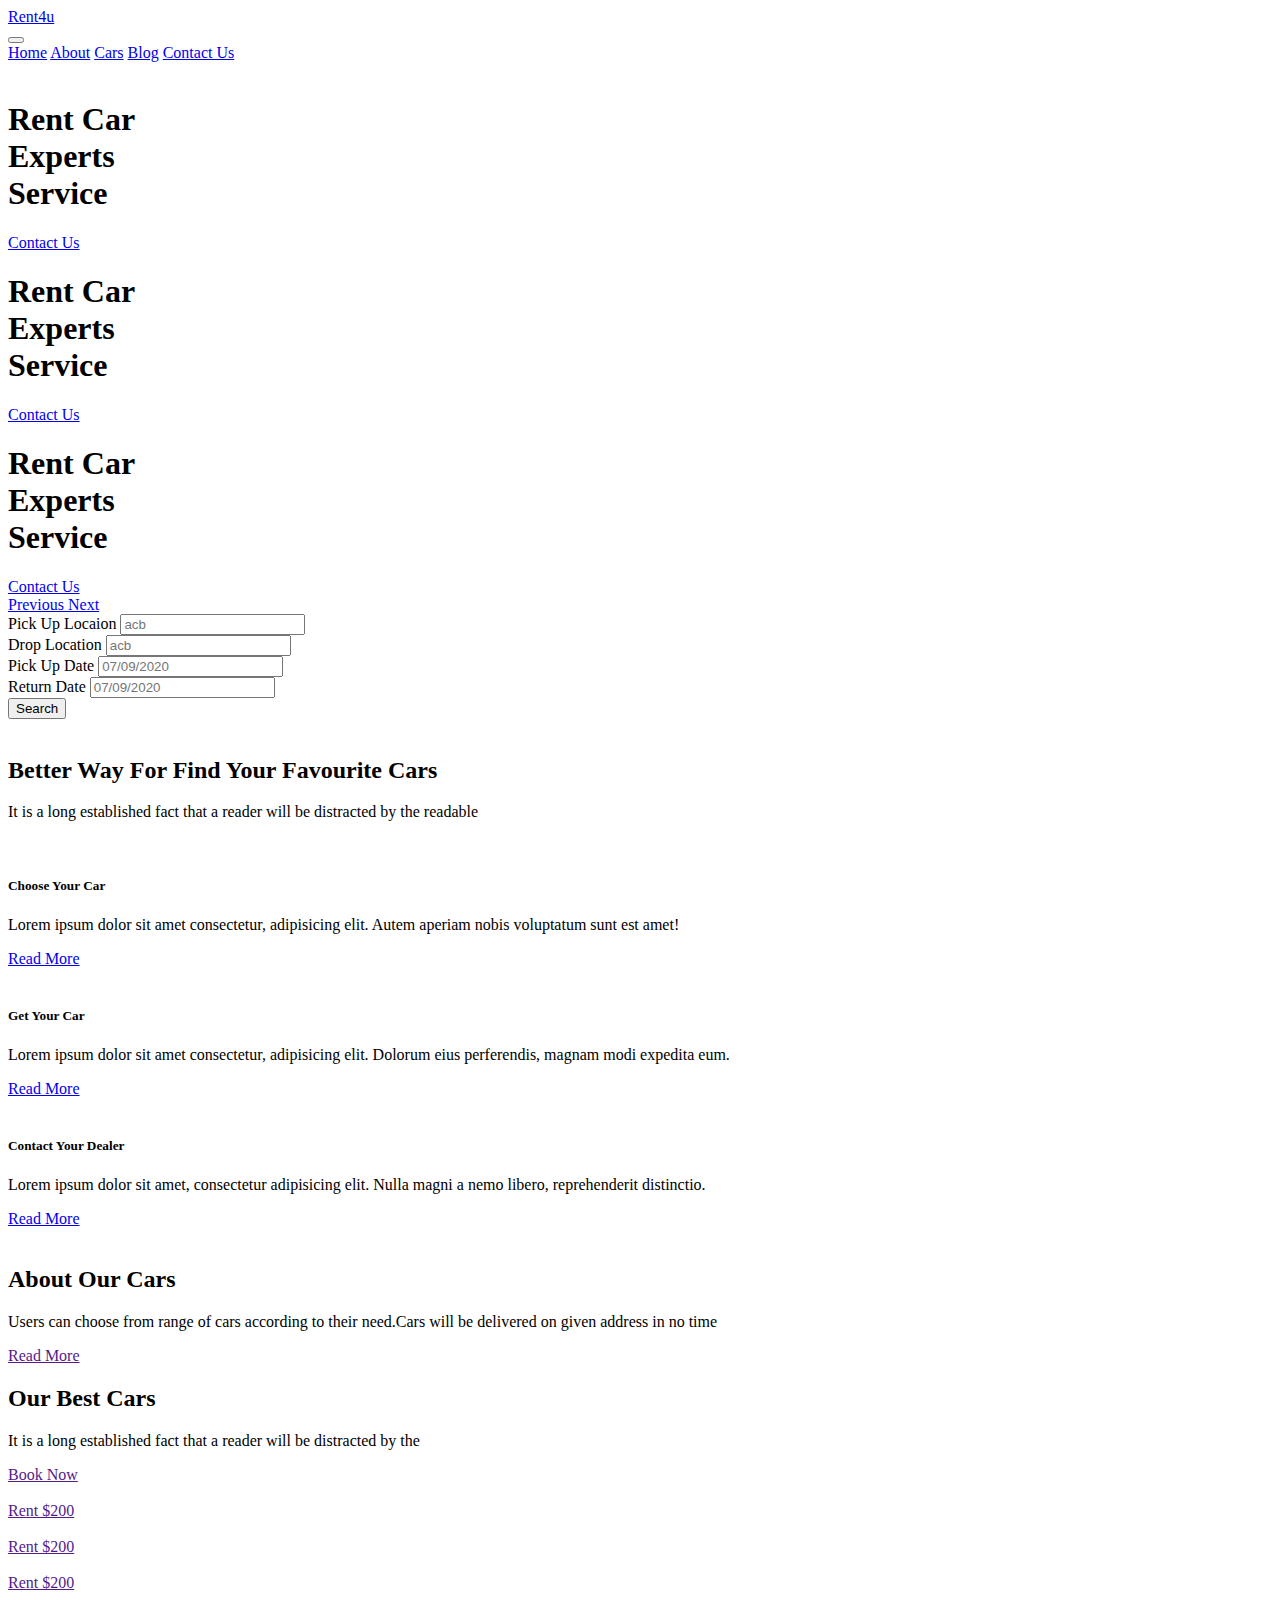
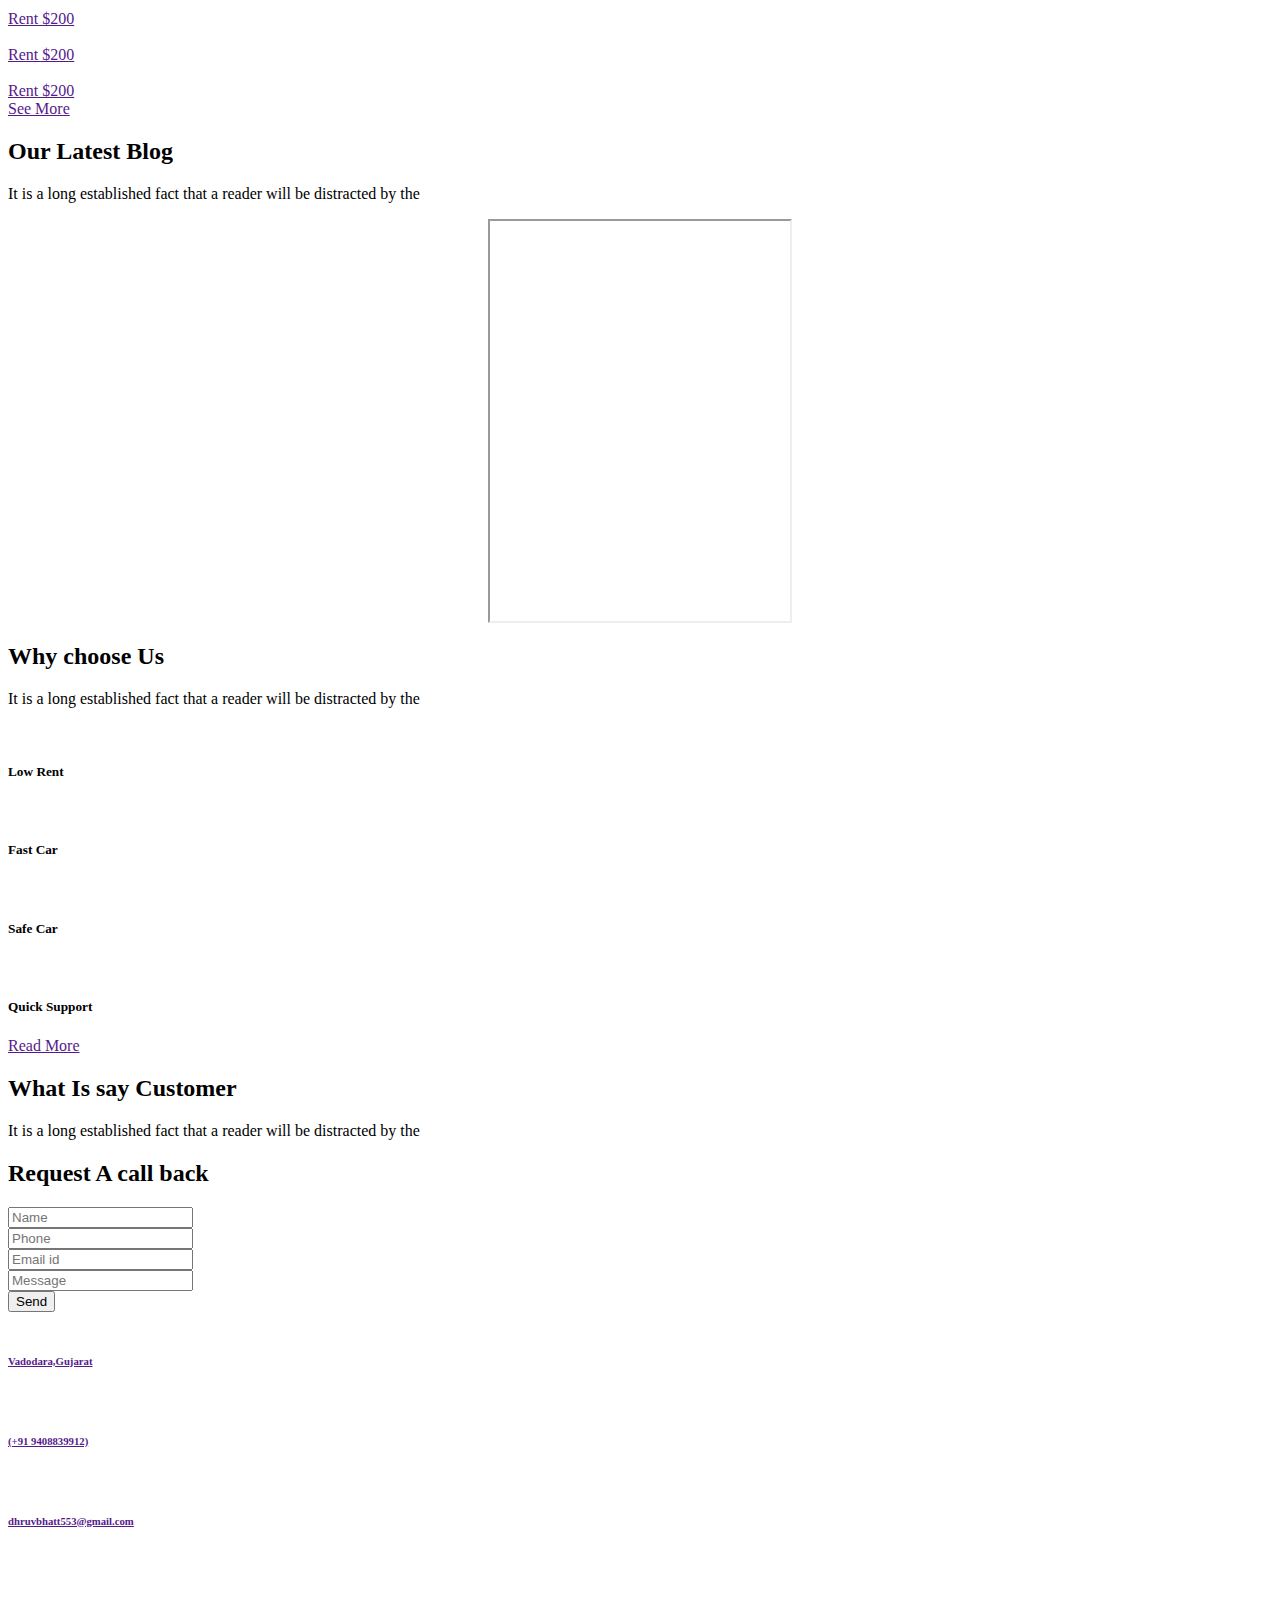
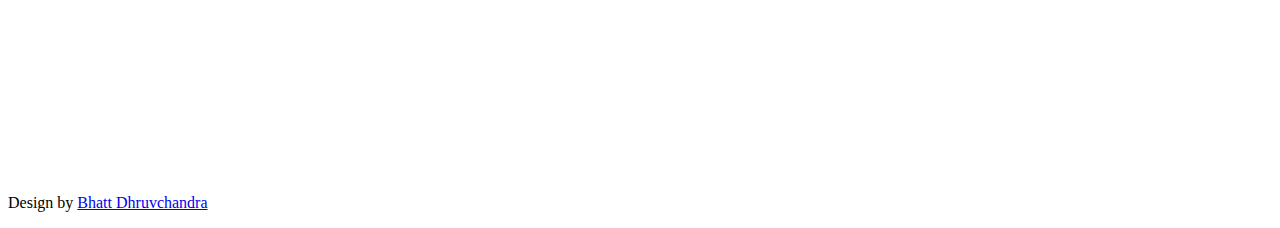
==== index.html @ 0ff0f006 "Updated index.html by adding ai bot with webchat api and secret keys" ====
<!DOCTYPE html>
<html>

<head>
  <!-- Basic -->
  <meta charset="utf-8" />
  <meta http-equiv="X-UA-Compatible" content="IE=edge" />
  <!-- Mobile Metas -->
  <meta name="viewport" content="width=device-width, initial-scale=1, shrink-to-fit=no" />
  <!-- Site Metas -->
  <meta name="keywords" content="" />
  <meta name="description" content="" />
  <meta name="author" content="" />

  <title>Rent4u</title>

  <!-- slider stylesheet -->
  <link rel="stylesheet" type="text/css" href="https://cdnjs.cloudflare.com/ajax/libs/OwlCarousel2/2.3.4/assets/owl.carousel.min.css" />

  <!-- bootstrap core css -->
  <link rel="stylesheet" type="text/css" href="css/bootstrap.css" />

  <!-- fonts style -->
  <link href="https://fonts.googleapis.com/css?family=Open+Sans:400,700|Poppins:400,600,700&display=swap" rel="stylesheet">

  <!-- Custom styles for this template -->
  <link href="css/style.css" rel="stylesheet" />
  <!-- responsive style -->
  <link href="css/responsive.css" rel="stylesheet" />
</head>

<body>
  <div class="hero_area">
    <!-- header section strats -->
    <header class="header_section">
      <div class="container-fluid">
        <nav class="navbar navbar-expand-lg custom_nav-container">
          <a class="navbar-brand" href="index.html">
            <span>
              Rent4u
            </span>
          </a>

          <div class="navbar-collapse" id="">
            <div class="user_option">
             
            </div>
            <div class="custom_menu-btn">
              <button onclick="openNav()">
                <span class="s-1"> </span>
                <span class="s-2"> </span>
                <span class="s-3"> </span>
              </button>
            </div>
            <div id="myNav" class="overlay">
              <div class="overlay-content">
                <a href="index.html">Home</a>
                <a href="about.html">About</a>
                <a href="car.html">Cars</a>
                <a href="blog.html">Blog</a>
                <a href="contact.html">Contact Us</a>
               
              </div>
            </div>
          </div>
        </nav>
      </div>
    </header>
    <!-- end header section -->
    <!-- slider section -->
    <section class=" slider_section position-relative">
      <div class="slider_container">
        <div class="img-box">
          <img src="images/hero-img.jpg" alt="">
        </div>
        <div class="detail_container">
          <div id="carouselExampleControls" class="carousel slide" data-ride="carousel">
            <div class="carousel-inner">
              <div class="carousel-item active">
                <div class="detail-box">
                  <h1>
                    Rent Car <br>
                    Experts <br>
                    Service
                  </h1>
                  <a href="contact.html">
                    Contact Us
                  </a>
                </div>
              </div>
              <div class="carousel-item">
                <div class="detail-box">
                  <h1>
                    Rent Car <br>
                    Experts <br>
                    Service
                  </h1>
                  <a href="contact.html">
                    Contact Us
                  </a>
                </div>
              </div>
              <div class="carousel-item">
                <div class="detail-box">
                  <h1>
                    Rent Car <br>
                    Experts <br>
                    Service
                  </h1>
                  <a href="contact.html">
                    Contact Us
                  </a>
                </div>
              </div>
            </div>
            <a class="carousel-control-prev" href="#carouselExampleControls" role="button" data-slide="prev">
              <span class="sr-only">Previous</span>
            </a>
            <a class="carousel-control-next" href="#carouselExampleControls" role="button" data-slide="next">
              <span class="sr-only">Next</span>
            </a>
          </div>

        </div>
      </div>
    </section>
    <!-- end slider section -->
  </div>
  <!-- book section -->
  <section class="book_section">
    <div class="form_container">
      <form action="">
        <div class="form-row">
          <div class="col-lg-8">
            <div class="form-row">
              <div class="col-md-6">
                <label for="parkingName">Pick Up Locaion</label>
                <input type="text" class="form-control" placeholder="acb ">
              </div>
              <div class="col-md-6">
                <label for="parkingNumber">Drop Location</label>
                <input type="text" class="form-control" placeholder="acb ">
              </div>
            </div>
            <div class="form-row">
              <div class="col-md-6">
                <label for="parkingName">Pick Up Date</label>
                <input type="text" class="form-control" placeholder="07/09/2020">
              </div>
              <div class="col-md-6">
                <label for="parkingNumber">Return Date</label>
                <input type="text" class="form-control" placeholder="07/09/2020">
              </div>
            </div>
          </div>
          <div class="col-lg-4">
            <div class="btn-container">
              <button type="submit" class="">
                Search
              </button>
            </div>
          </div>
        </div>

      </form>
    </div>
    <div class="img-box">
      <img src="images/book-car.png" alt="">
    </div>
  </section>

  <!-- end book section -->

  <!-- car section -->

  <section class="car_section layout_padding2-top layout_padding-bottom">
    <div class="container">
      <div class="heading_container">
        <h2>
          Better Way For Find Your Favourite Cars
        </h2>
        <p>
          It is a long established fact that a reader will be distracted by the readable
        </p>
      </div>
      <div class="car_container">
        <div class="box">
          <div class="img-box">
            <img src="images/c-1.png" alt="">
          </div>
          <div class="detail-box">
            <h5>
              Choose Your Car
            </h5>
            <p>
Lorem ipsum dolor sit amet consectetur, adipisicing elit. Autem aperiam nobis voluptatum sunt est amet!            </p>
            <a href="about.html">
              Read More
            </a>
          </div>
        </div>
        <div class="box">
          <div class="img-box">
            <img src="images/c-2.png" alt="">
          </div>
          <div class="detail-box">
            <h5>
              Get Your Car
            </h5>
            <p>
Lorem ipsum dolor sit amet consectetur, adipisicing elit. Dolorum eius perferendis, magnam modi expedita eum.            </p>
            <a href="about.html">
              Read More
            </a>
          </div>
        </div>
        <div class="box">
          <div class="img-box">
            <img src="images/c-3.png" alt="">
          </div>
          <div class="detail-box">
            <h5>
              Contact Your Dealer
            </h5>
            <p>
Lorem ipsum dolor sit amet, consectetur adipisicing elit. Nulla magni a nemo libero, reprehenderit distinctio.            </p>
            <a href="about.html">
              Read More
            </a>
          </div>
        </div>
      </div>
    </div>
  </section>

  <!-- end car section -->

  <!-- about section -->

  <section class="about_section layout_padding-bottom">
    <div class="container-fluid">
      <div class="row">
        <div class="col-md-7 px-0">
          <div class="img-box">
            <img src="images/about-img.png" alt="">
          </div>
        </div>
        <div class="col-md-4 col-lg-3">
          <div class="detail-box">
            <h2>
              About Our Cars
            </h2>
            <p>
Users can choose from range of cars according to their need.Cars will be delivered on given address in no time            </p>
            <a href="">
              Read More
            </a>
          </div>
        </div>
      </div>
    </div>
  </section>

  <!-- end about section -->


  <!-- best section -->

  <section class="best_section">
    <div class="container">
      <div class="book_now">
        <div class="detail-box">
          <h2>
            Our Best Cars
          </h2>
          <p>
            It is a long established fact that a reader will be distracted by the
          </p>
        </div>
        <div class="btn-box">
          <a href="">
            Book Now
          </a>
        </div>
      </div>
    </div>
  </section>

  <!-- end best section -->

  <!-- rent section -->

  <section class="rent_section layout_padding">
    <div class="container">
      <div class="rent_container">
        <div class="box">
          <div class="img-box">
            <img src="images/r-1.png" alt="">
          </div>
          <div class="price">
            <a href="">
              Rent $200
            </a>
          </div>
        </div>
        <div class="box">
          <div class="img-box">
            <img src="images/r-2.png" alt="">
          </div>
          <div class="price">
            <a href="">
              Rent $200
            </a>
          </div>
        </div>
        <div class="box">
          <div class="img-box">
            <img src="images/r-3.png" alt="">
          </div>
          <div class="price">
            <a href="">
              Rent $200
            </a>
          </div>
        </div>
        <div class="box">
          <div class="img-box">
            <img src="images/r-4.png" alt="">
          </div>
          <div class="price">
            <a href="">
              Rent $200
            </a>
          </div>
        </div>
        <div class="box">
          <div class="img-box">
            <img src="images/r-5.png" alt="">
          </div>
          <div class="price">
            <a href="">
              Rent $200
            </a>
          </div>
        </div>
        <div class="box">
          <div class="img-box">
            <img src="images/r-6.png" alt="">
          </div>
          <div class="price">
            <a href="">
              Rent $200
            </a>
          </div>
        </div>
      </div>
      <div class="btn-box">
        <a href="">
          See More
        </a>
      </div>
    </div>
  </section>


  <!-- end rent section -->

  <!-- blog section -->

  <section class="blog_section layout_padding ">
    <div class="container">
      <div class="heading_container">
        <h2>
          Our Latest Blog
        </h2>
        <p>
          It is a long established fact that a reader will be distracted by the
        </p>
      </div>
    </div>
    <div class="blog_container">
      <div class="layout_padding2-top">
        <div class="carousel-wrap ">
          <div class="owl-carousel">
            <div class="item">
              <div class="box">
                <div class="date-box">
                  <h6>
                    04 Nov 2019
                  </h6>
                </div>
                <div class="img-box">
                  <img src="images/b-1.jpg" alt="">
                </div>
                <div class="detail-box">
                  <h5>
                    Vintage
                  </h5>
                  <p>
                    It is a long established fact that a reader will be distracted by the readable The point of using Lorem </p>
                </div>
              </div>
            </div>
            <div class="item">
              <div class="box">
                <div class="date-box">
                  <h6>
                    04 Nov 2019
                  </h6>
                </div>
                <div class="img-box">
                  <img src="images/b-2.jpg" alt="">
                </div>
                <div class="detail-box">
                  <h5>
                    Steering wheels
                  </h5>
                  <p>
                    It is a long established fact that a reader will be distracted by the readable The point of using Lorem </p>
                </div>
              </div>
            </div>
            <div class="item">
              <div class="box">
                <div class="date-box">
                  <h6>
                    04 Nov 2019
                  </h6>
                </div>
                <div class="img-box">
                  <img src="images/b-3.jpg" alt="">
                </div>
                <div class="detail-box">
                  <h5>
                    Buick Car
                  </h5>
                  <p>
                    It is a long established fact that a reader will be distracted by the readable The point of using Lorem </p>
                </div>
              </div>
            </div>
            <div class="item">
              <div class="box">
                <div class="date-box">
                  <h6>
                    04 Nov 2019
                  </h6>
                </div>
                <div class="img-box">
                  <img src="images/b-2.jpg" alt="">
                </div>
                <div class="detail-box">
                  <h5>
                    Steering wheels
                  </h5>
                  <p>
                    It is a long established fact that a reader will be distracted by the readable The point of using Lorem </p>
                </div>
              </div>
            </div>
          </div>
        </div>
      </div>
    </div>
    
  </section>
  <div style="margin-bottom: 20px; display: flex;justify-content: center;">
    <iframe src='https://webchat.botframework.com/embed/cropChatLanguageServiceResource-bot?s=MIz00Np6h1k.3PFGnm7aDCNKSzvNz_qyHUkEY_8aPYO2bygnVRZo0aM' class="w-75" style="height: 400px;"></iframe>

  </div>



  <!-- end blog section -->

  <!-- us section -->

  <section class="us_section">
    <div class="container">
      <div class="heading_container">
        <h2>
          Why choose Us
        </h2>
        <p>
          It is a long established fact that a reader will be distracted by the
        </p>
      </div>
    </div>
    <div class="us_container layout_padding2">
      <div class="content_box">
        <div class="box">
          <div class="img-box">
            <img src="images/u-1.png" alt="">
          </div>
          <div class="detail-box">
            <h5>
              Low Rent
            </h5>
          </div>
        </div>
        <div class="box">
          <div class="img-box">
            <img src="images/u-2.png" alt="">
          </div>
          <div class="detail-box">
            <h5>
              Fast Car
            </h5>
          </div>
        </div>
        <div class="box">
          <div class="img-box">
            <img src="images/u-3.png" alt="">
          </div>
          <div class="detail-box">
            <h5>
              Safe Car
            </h5>
          </div>
        </div>
        <div class="box">
          <div class="img-box">
            <img src="images/u-4.png" alt="">
          </div>
          <div class="detail-box">
            <h5>
              Quick Support
            </h5>
          </div>
        </div>
      </div>
      <div class="btn-box">
        <a href="">
          Read More
        </a>
      </div>
    </div>
  </section>

  <!-- end us section -->

  <!-- client section -->

  <section class="client_section layout_padding">
    <div class="container">
      <div class="heading_container">
        <h2>
          What Is say Customer
        </h2>
        <p>
          It is a long established fact that a reader will be distracted by the
        </p>
      </div>
      <div class="layout_padding2-top">
        <div class="carousel-wrap ">
          <div class="owl-carousel">
            <div class="item">
              <div class="box">
                <div class="detail-box">
                  <p>
                    It is a long established fact that a reader will be distracted by the readable content of a page when looking at its layout. The point of using Lorem It is a long established fact that a reader will be distracted by the readable content of a page when looking at its layout. The point of using Lorem
                  </p>
                </div>
                <div class="client_id">
                  <div class="img-box">
                    <img src="images/client-1.png" alt="" class="img-1">
                    <img src="images/client-1-white.png" alt="" class="img-2">
                  </div>
                  <div class="name">
                    <h6>
                      Established
                    </h6>
                    <p>
                      by the readable
                    </p>
                  </div>
                </div>
              </div>
            </div>
            <div class="item">
              <div class="box">
                <div class="detail-box">
                  <p>
                    It is a long established fact that a reader will be distracted by the readable content of a page when looking at its layout. The point of using Lorem It is a long established fact that a reader will be distracted by the readable content of a page when looking at its layout. The point of using Lorem
                  </p>
                </div>
                <div class="client_id">
                  <div class="img-box">
                    <img src="images/client-2.png" alt="" class="img-1">
                    <img src="images/client-2-white.png" alt="" class="img-2">
                  </div>
                  <div class="name">
                    <h6>
                      Blished
                    </h6>
                    <p>
                      by the readable
                    </p>
                  </div>
                </div>
              </div>
            </div>
            <div class="item">
              <div class="box">
                <div class="detail-box">
                  <p>
                    It is a long established fact that a reader will be distracted by the readable content of a page when looking at its layout. The point of using Lorem It is a long established fact that a reader will be distracted by the readable content of a page when looking at its layout. The point of using Lorem
                  </p>
                </div>
                <div class="client_id">
                  <div class="img-box">
                    <img src="images/client-1.png" alt="" class="img-1">
                    <img src="images/client-1-white.png" alt="" class="img-2">
                  </div>
                  <div class="name">
                    <h6>
                      Establi
                    </h6>
                    <p>
                      by the readable
                    </p>
                  </div>
                </div>
              </div>
            </div>
            <div class="item">
              <div class="box">
                <div class="detail-box">
                  <p>
                    It is a long established fact that a reader will be distracted by the readable content of a page when looking at its layout. The point of using Lorem It is a long established fact that a reader will be distracted by the readable content of a page when looking at its layout. The point of using Lorem
                  </p>
                </div>
                <div class="client_id">
                  <div class="img-box">
                    <img src="images/client-1.png" alt="" class="img-1">
                    <img src="images/client-1-white.png" alt="" class="img-2">
                  </div>
                  <div class="name">
                    <h6>
                      Establi
                    </h6>
                    <p>
                      by the readable
                    </p>
                  </div>
                </div>
              </div>
            </div>
          </div>
        </div>
      </div>

    </div>
  </section>

  <!-- end client section -->

  <!-- contact section -->

  <section class="contact_section layout_padding">
    <div class="container">
      <div class="heading_container">
        <h2>
          Request A call back
        </h2>
      </div>
      <div class="row">
        <div class="col-md-8 mx-auto">
          <div class="form_container">
            <form>
              <div class="form-row">
                <div class="form-group col-md-6">
                  <input type="text" class="form-control" id="inputName4" placeholder="Name ">
                </div>
                <div class="form-group col-md-6">
                  <input type="text" class="form-control" id="inputSubject4" placeholder="Phone">
                </div>
              </div>
              <div class="form-row">
                <div class="form-group col">
                  <input type="email" class="form-control" id="inputEmail4" placeholder="Email id">
                </div>
              </div>
              <div class="form-group">
                <input type="text" class="form-control" id="inputMessage" placeholder="Message">
              </div>
              <div class="d-flex justify-content-center">
                <button type="submit" class="">Send</button>
              </div>
            </form>
          </div>
        </div>
      </div>
      <div class="contact_items">

        <a href="">
          <div class="img-box">
            <img src="images/location.png" alt="">
          </div>
          <h6>
            Vadodara,Gujarat
          </h6>
        </a>
        <a href="">
          <div class="img-box">
            <img src="images/call.png" alt="">
          </div>
          <h6>
            (+91 9408839912)
          </h6>
        </a>
        <a href="">
          <div class="img-box">
            <img src="images/mail.png" alt="">
          </div>
          <h6>
            dhruvbhatt553@gmail.com
          </h6>
        </a>

      </div>
      <div class="social_container">
        <div class="social-box">
          <div>
            <a href="https://www.linkedin.com/in/dhruvchandra-bhatt-25b075237/">
              <img src="images/fb.png" alt="">
            </a>
          </div>
          <div>
            <a href="https://www.linkedin.com/in/dhruvchandra-bhatt-25b075237/">
              <img src="images/twitter.png" alt="">
            </a>
          </div>
          <div>
            <a href="https://www.linkedin.com/in/dhruvchandra-bhatt-25b075237/">
              <img src="images/linkedin.png" alt="">
            </a>
          </div>
          <div>
            <a href="https://www.linkedin.com/in/dhruvchandra-bhatt-25b075237/">
              <img src="images/insta.png" alt="">
            </a>
          </div>
        </div>
      </div>
    </div>
  </section>

  <!-- end contact section -->

  <!-- map section -->

  <section class="map_section">
    <!-- map section -->
    <div class="map_container">
      <div class="map-responsive">
        <iframe src="https://www.google.com/maps/embed/v1/place?key=AIzaSyA0s1a7phLN0iaD6-UE7m4qP-z21pH0eSc&q=vadodara" width="600" height="300" frameborder="0" style="border:0; width: 100%; height:100%" allowfullscreen></iframe>
      </div>
    </div>
    <!-- end map section -->
  </section>


  <!-- end map section -->

  <!-- footer section -->
  <footer class="container-fluid footer_section">
    <p>
    Design by
      <a href="#">Bhatt Dhruvchandra</a>
    </p>
  </footer>
  <!-- footer section -->

  <script src="js/jquery-3.4.1.min.js"></script>
  <script src="js/bootstrap.js"></script>
  <script src="https://cdnjs.cloudflare.com/ajax/libs/OwlCarousel2/2.3.4/owl.carousel.min.js">
  </script>
  <script src="js/custom.js"></script>


</body>

</html>
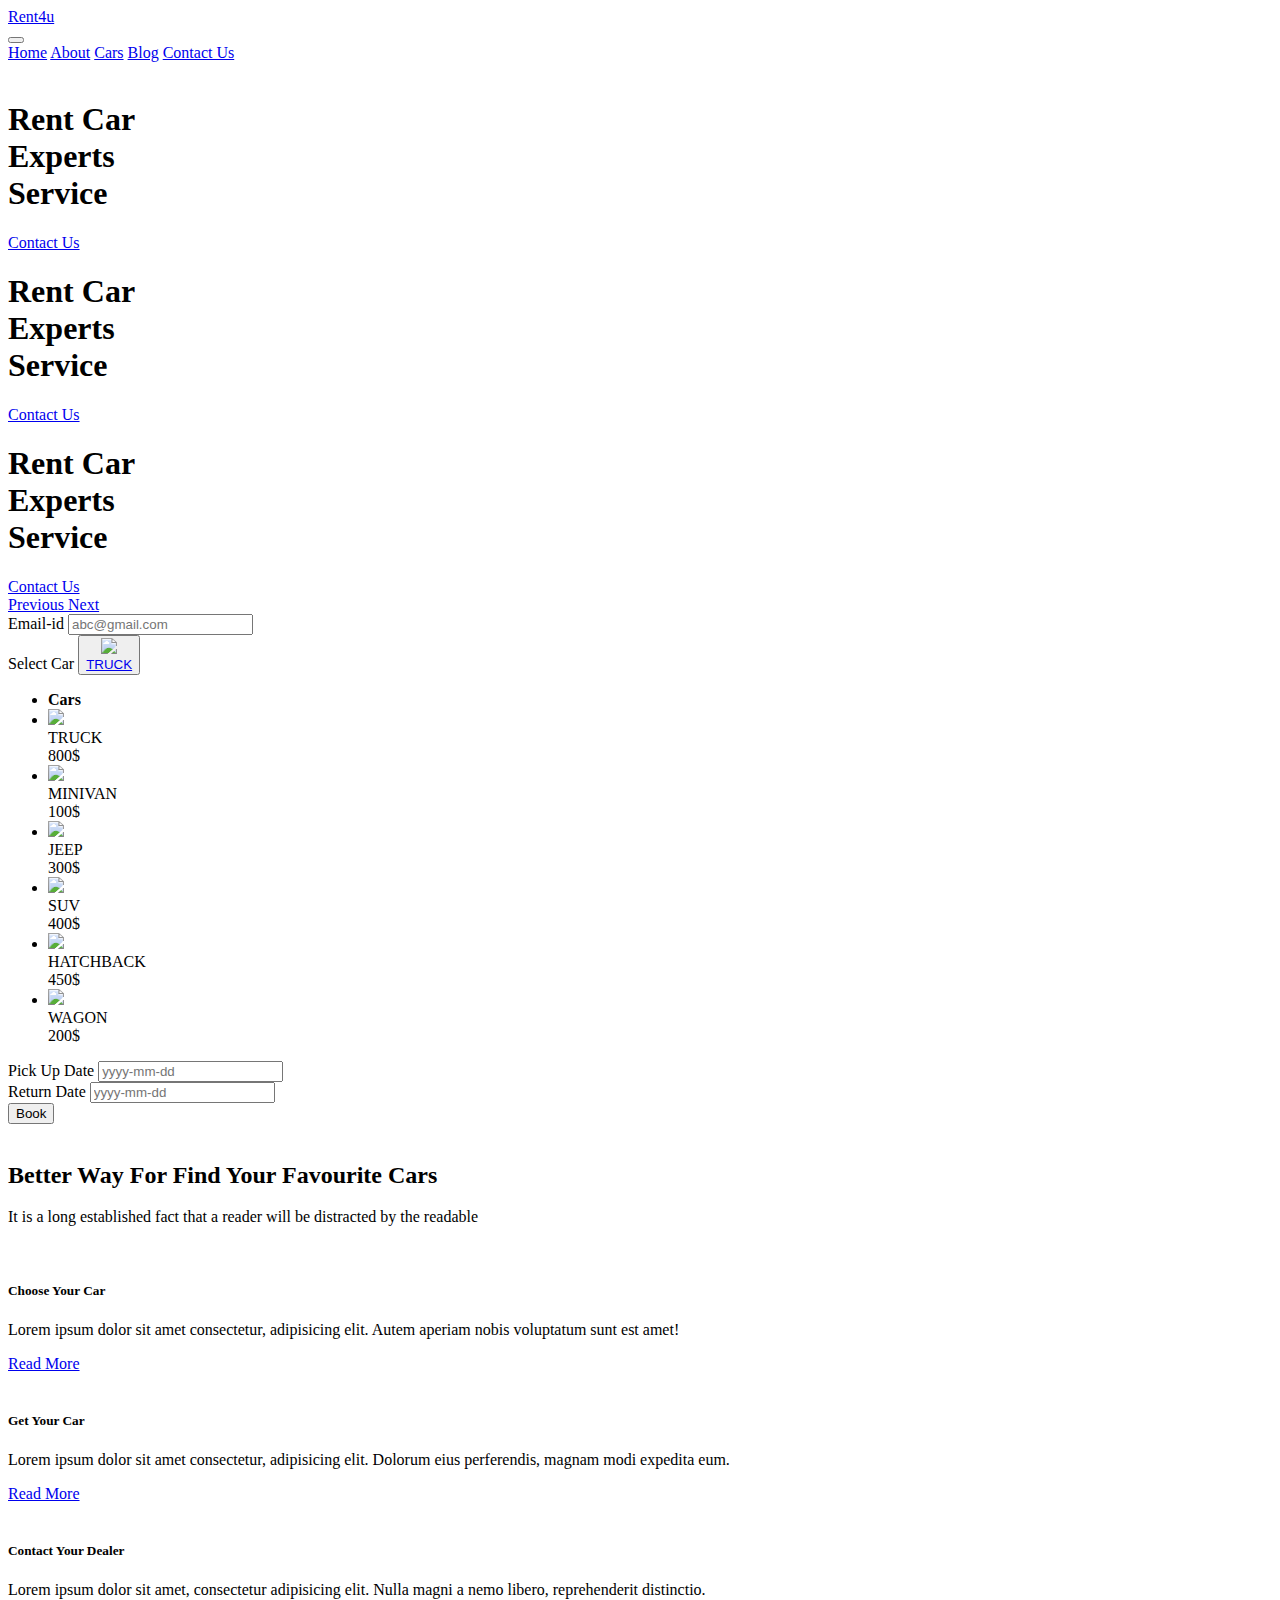
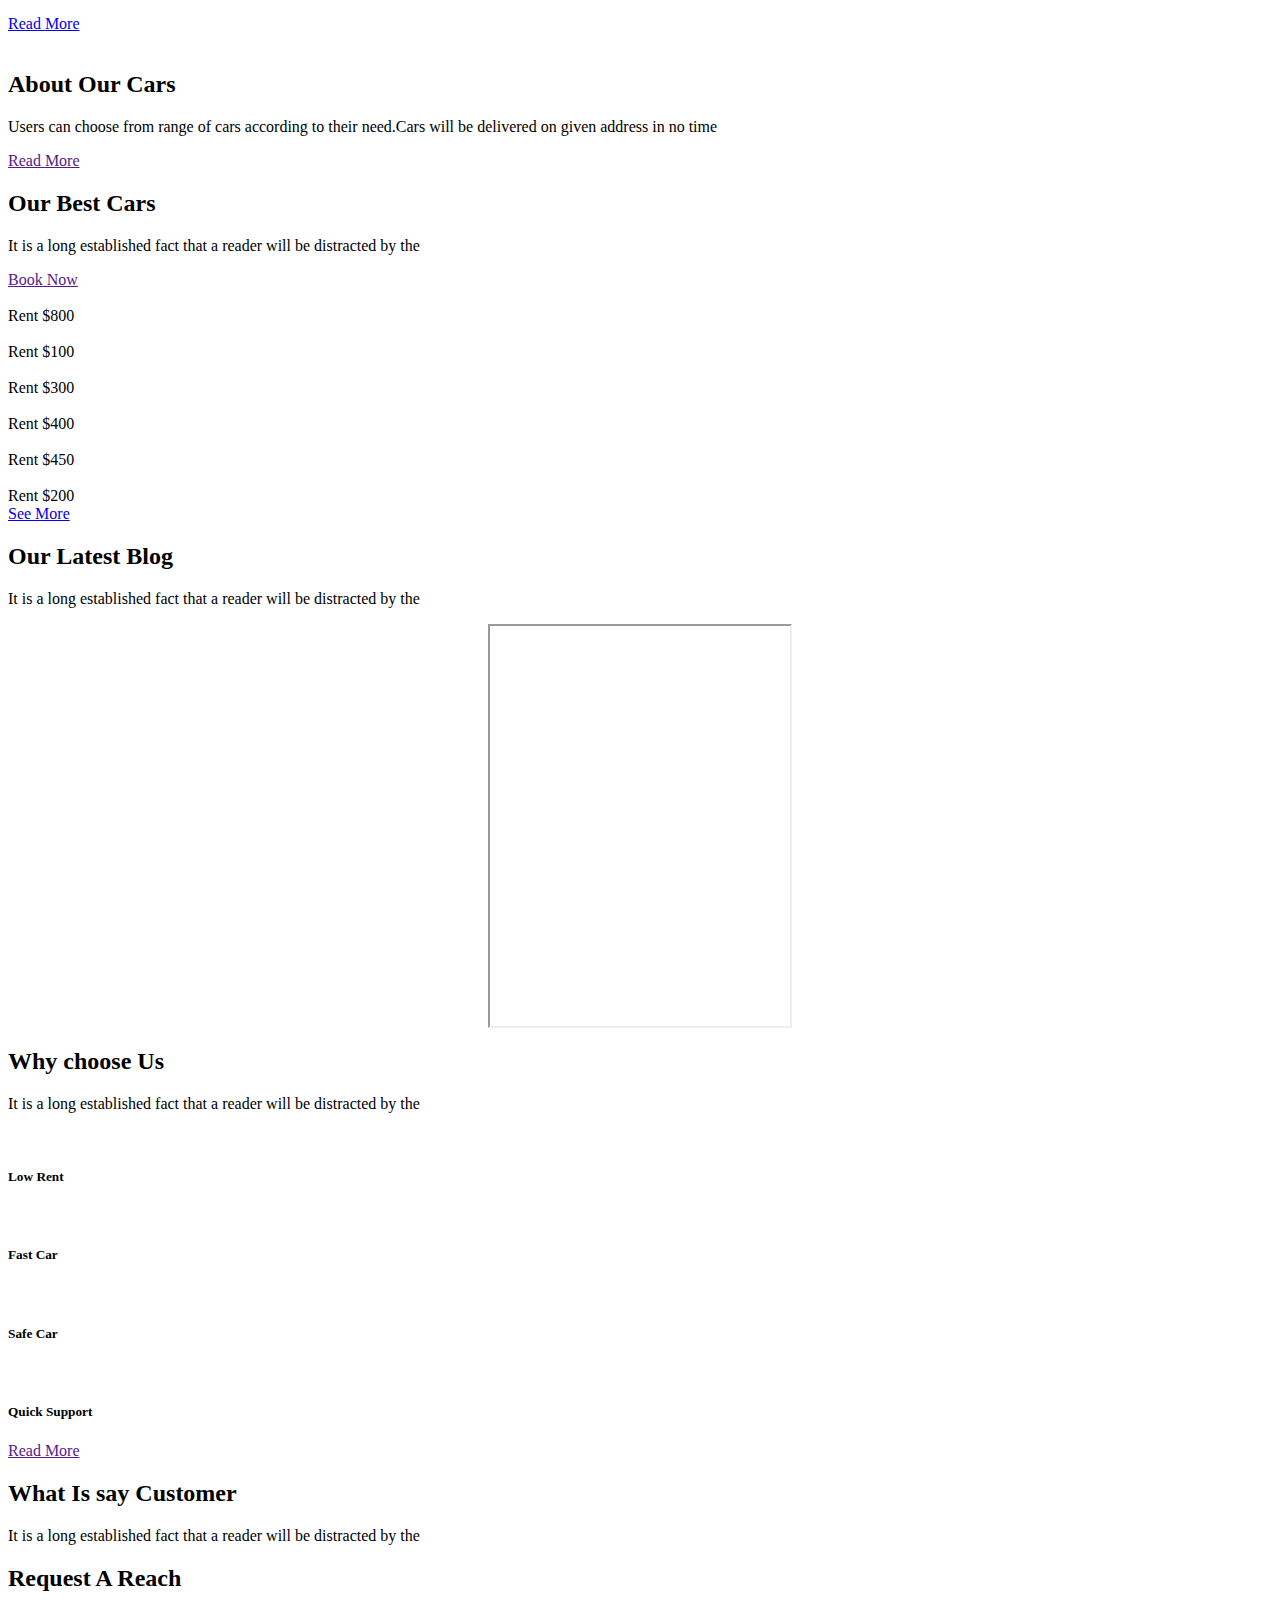
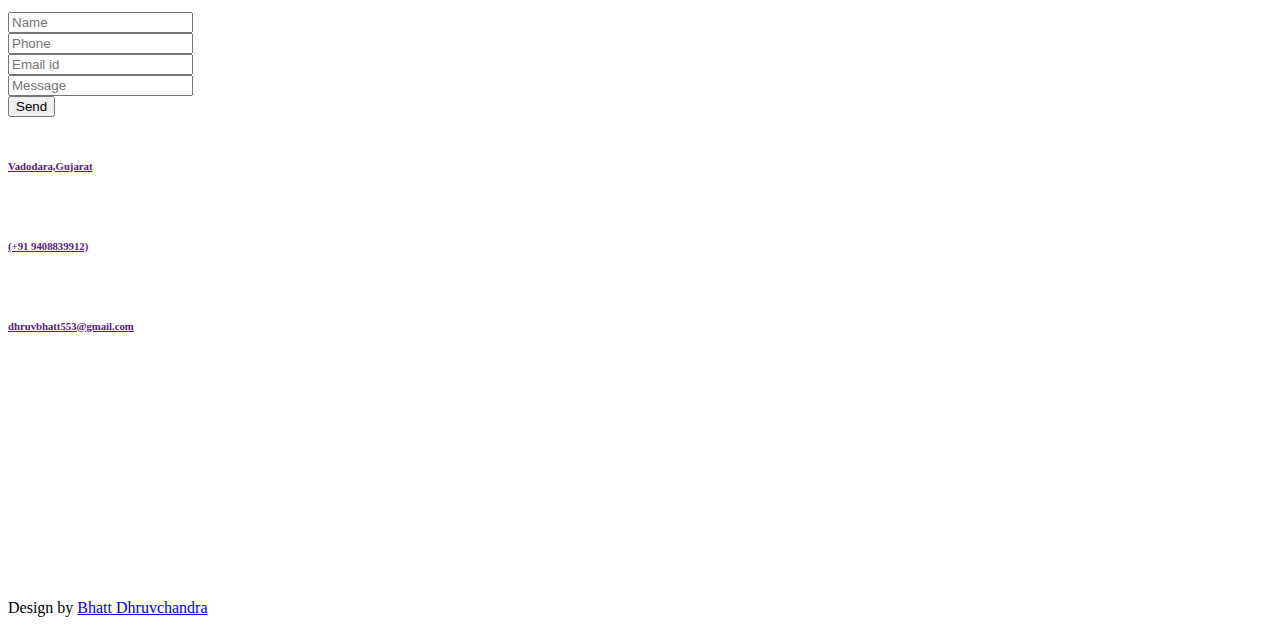
==== commit 6b0466d2: "Updated booking section" ====
--- a/index.html
+++ b/index.html
@@ -14,6 +14,17 @@
 
   <title>Rent4u</title>
 
+  <script src="https://cdn.jsdelivr.net/npm/@popperjs/core@2.11.8/dist/umd/popper.min.js"
+  integrity="sha384-I7E8VVD/ismYTF4hNIPjVp/Zjvgyol6VFvRkX/vR+Vc4jQkC+hVqc2pM8ODewa9r"
+  crossorigin="anonymous"></script>
+<script src="https://cdn.jsdelivr.net/npm/bootstrap@5.3.0/dist/js/bootstrap.min.js"
+  integrity="sha384-fbbOQedDUMZZ5KreZpsbe1LCZPVmfTnH7ois6mU1QK+m14rQ1l2bGBq41eYeM/fS"
+  crossorigin="anonymous"></script>
+<link href="https://cdn.jsdelivr.net/npm/bootstrap@5.3.0/dist/css/bootstrap.min.css" rel="stylesheet"
+  integrity="sha384-9ndCyUaIbzAi2FUVXJi0CjmCapSmO7SnpJef0486qhLnuZ2cdeRhO02iuK6FUUVM" crossorigin="anonymous">
+<script src="https://ajax.googleapis.com/ajax/libs/jquery/3.7.0/jquery.min.js"></script>
+
+
   <!-- slider stylesheet -->
   <link rel="stylesheet" type="text/css" href="https://cdnjs.cloudflare.com/ajax/libs/OwlCarousel2/2.3.4/assets/owl.carousel.min.css" />
 
@@ -27,6 +38,90 @@
   <link href="css/style.css" rel="stylesheet" />
   <!-- responsive style -->
   <link href="css/responsive.css" rel="stylesheet" />
+  <script>
+    function f1()
+    {
+      console.log("hhhhh");
+      let cars = {TRUCK:800 , MINIVAN:100,JEEP:300,SUV:400,HATCHBACK:450,WAGON:200};
+      let d1=new Date(document.getElementById('pd').value);
+      let d2=new Date(document.getElementById('rd').value);
+      console.log(d1,d2);
+      let mail = document.getElementById('mail-id1').value;
+      console.log(mail);
+      const today=new Date();
+      var regmail = /^\w+([\.-]?\w+)*@\w+([\.-]?\w+)*(\.\w{2,3})+$/;
+
+      console.log(mail.match(regmail))
+      if( (!isNaN(d2)) && (!isNaN(d1)) && d1.getTime()>=today.getTime() && mail.match(regmail))
+      {
+      if(d2.getTime()>d1.getTime())
+      {
+      console.log(d1,d2);
+      let flag=1;
+      console.log(""+mail);
+      console.log("Booking successful for "+document.getElementById('vname').innerText+" which will cost you "+cars[""+document.getElementById('vname').innerText]+"$ between the dates "+d1.getDate()+"-"+d1.getMonth()+"-"+d1.getFullYear()+" and "+d2.getDate()+"-"+d2.getMonth()+"-"+d2.getFullYear());
+      if(flag==1)
+      {
+          emailjs.send("service_r7qy9d3","template_5j3gsup",{
+              from_name: "Dhruvchandra",
+              to_name: ""+mail,
+              to:mail,
+              message: "Booking successful for "+document.getElementById('vname').innerText+" which will cost you "+cars[""+document.getElementById('vname').innerText]+"$ between the dates "+d1.getDate()+"-"+d1.getMonth()+"-"+d1.getFullYear()+" and "+d2.getDate()+"-"+d2.getMonth()+"-"+d2.getFullYear(),
+              reply_to: mail,
+              });
+            }
+            }
+            else{
+              alert("Return date must be after booking date");
+
+            }
+          }
+          else{
+            alert("either date or mail wrong");
+
+          }
+        }
+
+
+
+        function f2()
+    {
+      console.log("hhhhh");
+      let mob = document.getElementById('inputSubject4').value;
+      let mail = document.getElementById('inputEmail4').value;
+      let name = document.getElementById('inputName4').value;
+      let msg = document.getElementById('inputMessage').value;
+      var regmail = /^\w+([\.-]?\w+)*@\w+([\.-]?\w+)*(\.\w{2,3})+$/;
+
+
+      console.log(mob,mail,name,msg);
+     
+      var regmob = /^[6-9][0-9]{9}$/;
+
+      console.log(mail.match(regmail))
+      if(name!="" && mob.match(regmob) && mail.match(regmail))
+      {
+     
+      let flag=1;
+      console.log("hello "+name+"("+mail+") to rent4u, Your mobile no is = "+mob+" your msg is received , you can ask queries to our bot in website : https://jolly-sky-0b0013310.3.azurestaticapps.net/");
+      if(flag==1)
+      {
+          emailjs.send("service_r7qy9d3","template_5j3gsup",{
+              from_name: "Dhruvchandra",
+              to_name: ""+name,
+              to:mail,
+              message:"hello "+name+"("+mail+") to rent4u, Your mobile no is = "+mob+" your msg is received , you can ask queries to our bot in website : https://jolly-sky-0b0013310.3.azurestaticapps.net/",
+              reply_to: mail,
+              });
+            }
+           
+          }
+          else{
+            alert("Pls fill form correctly");
+
+          }
+        }
+  </script>
 </head>
 
 <body>
@@ -133,32 +228,132 @@
         <div class="form-row">
           <div class="col-lg-8">
             <div class="form-row">
-              <div class="col-md-6">
-                <label for="parkingName">Pick Up Locaion</label>
-                <input type="text" class="form-control" placeholder="acb ">
-              </div>
-              <div class="col-md-6">
-                <label for="parkingNumber">Drop Location</label>
-                <input type="text" class="form-control" placeholder="acb ">
-              </div>
+              <div class="col-md-8">
+                <label >Email-id</label>
+                <input type="text" class="form-control" id="mail-id1" placeholder="abc@gmail.com ">
+              </div>
+              <div class="col-md-4 ">
+                <label >Select Car</label>
+                <button class="btn dropdown-toggle d-flex align-items-center bg-white border border-dark border-2" type="button" data-bs-toggle="dropdown"
+            aria-expanded="false">
+            <a class="dropdown-item d-flex" href="#" id="currentCommunity">
+                <img class="sub_photo align-self-center" src="images/r-1.png">
+                <div class="cname_nom">
+                    <div class="cname" id="vname" >
+                        TRUCK
+                    </div>
+                </div>
+            </a>
+        </button>
+        <ul class="dropdown-menu bg-white" id="CarList">
+            <li class="ms-2">
+                <b>
+                    Cars
+                </b>
+            </li>
+            <li>
+                <a class="dropdown-item d-flex"  onclick="df1(this)">
+                    <img class="sub_photo align-self-center" src="images/r-1.png">
+                    <div class="cname_nom">
+                        <div class="cname">
+                            TRUCK
+                        </div>
+                        <div class="nom">
+                            800$
+                        </div>
+                    </div>
+                </a>
+            </li>
+            <li>
+                <a class="dropdown-item d-flex" onclick="df1(this)">
+                    <img class="sub_photo align-self-center" src="images/r-2.png" >
+                    <div class="cname_nom">
+                        <div class="cname">
+                            MINIVAN
+                        </div>
+                        <div class="nom">
+                            100$
+                        </div>
+                    </div>
+                </a>
+            </li>
+            <li>
+                <a class="dropdown-item d-flex" onclick="df1(this)">
+                    <img class="sub_photo align-self-center" src="images/r-3.png">
+                    <div class="cname_nom">
+                        <div class="cname">
+                            JEEP
+                        </div>
+                        <div class="nom">
+                            300$
+                        </div>
+                    </div>
+                </a>
+            </li>
+            <li>
+              <a class="dropdown-item d-flex" onclick="df1(this)">
+                  <img class="sub_photo align-self-center" src="images/r-4.png">
+                  <div class="cname_nom">
+                      <div class="cname">
+                          SUV
+                      </div>
+                      <div class="nom">
+                          400$
+                      </div>
+                  </div>
+              </a>
+          </li>
+          <li>
+            <a class="dropdown-item d-flex" onclick="df1(this)">
+                <img class="sub_photo align-self-center" src="images/r-5.png">
+                <div class="cname_nom">
+                    <div class="cname">
+                        HATCHBACK
+                    </div>
+                    <div class="nom">
+                        450$
+                    </div>
+                </div>
+            </a>
+        </li>
+        <li>
+          <a class="dropdown-item d-flex" onclick="df1(this)">
+              <img class="sub_photo align-self-center" src="images/r-6.png">
+              <div class="cname_nom">
+                  <div class="cname">
+                      WAGON
+                  </div>
+                  <div class="nom">
+                      200$
+                  </div>
+              </div>
+          </a>
+      </li>
+        </ul>
+
+              </div>
+              
             </div>
             <div class="form-row">
               <div class="col-md-6">
-                <label for="parkingName">Pick Up Date</label>
-                <input type="text" class="form-control" placeholder="07/09/2020">
+                <label >Pick Up Date</label>
+                <input type="text" class="form-control" id="pd" placeholder="yyyy-mm-dd">
               </div>
               <div class="col-md-6">
-                <label for="parkingNumber">Return Date</label>
-                <input type="text" class="form-control" placeholder="07/09/2020">
-              </div>
-            </div>
-          </div>
-          <div class="col-lg-4">
-            <div class="btn-container">
-              <button type="submit" class="">
-                Search
-              </button>
-            </div>
+                <label >Return Date</label>
+                <input type="text" class="form-control" id="rd" placeholder="yyyy-mm-dd">
+              </div>
+            </div>
+          </div>
+          <div class="col-lg-4" id="sub">
+            <div class="btn-container " >
+              <input type="button" onclick="f1()" value="Book"  class="btn btn-primary">
+              
+            </div>
+            
+  
+
+            
           </div>
         </div>
 
@@ -167,7 +362,7 @@
     <div class="img-box">
       <img src="images/book-car.png" alt="">
     </div>
-  </section>
+  </section> 
 
   <!-- end book section -->
 
@@ -298,64 +493,64 @@
             <img src="images/r-1.png" alt="">
           </div>
           <div class="price">
-            <a href="">
+            <a >
+              Rent $800
+            </a>
+          </div>
+        </div>
+        <div class="box">
+          <div class="img-box">
+            <img src="images/r-2.png" alt="">
+          </div>
+          <div class="price">
+            <a >
+              Rent $100
+            </a>
+          </div>
+        </div>
+        <div class="box">
+          <div class="img-box">
+            <img src="images/r-3.png" alt="">
+          </div>
+          <div class="price">
+            <a >
+              Rent $300
+            </a>
+          </div>
+        </div>
+        <div class="box">
+          <div class="img-box">
+            <img src="images/r-4.png" alt="">
+          </div>
+          <div class="price">
+            <a >
+              Rent $400
+            </a>
+          </div>
+        </div>
+        <div class="box">
+          <div class="img-box">
+            <img src="images/r-5.png" alt="">
+          </div>
+          <div class="price">
+            <a >
+              Rent $450
+            </a>
+          </div>
+        </div>
+        <div class="box">
+          <div class="img-box">
+            <img src="images/r-6.png" alt="">
+          </div>
+          <div class="price">
+            <a >
               Rent $200
             </a>
           </div>
         </div>
-        <div class="box">
-          <div class="img-box">
-            <img src="images/r-2.png" alt="">
-          </div>
-          <div class="price">
-            <a href="">
-              Rent $200
-            </a>
-          </div>
-        </div>
-        <div class="box">
-          <div class="img-box">
-            <img src="images/r-3.png" alt="">
-          </div>
-          <div class="price">
-            <a href="">
-              Rent $200
-            </a>
-          </div>
-        </div>
-        <div class="box">
-          <div class="img-box">
-            <img src="images/r-4.png" alt="">
-          </div>
-          <div class="price">
-            <a href="">
-              Rent $200
-            </a>
-          </div>
-        </div>
-        <div class="box">
-          <div class="img-box">
-            <img src="images/r-5.png" alt="">
-          </div>
-          <div class="price">
-            <a href="">
-              Rent $200
-            </a>
-          </div>
-        </div>
-        <div class="box">
-          <div class="img-box">
-            <img src="images/r-6.png" alt="">
-          </div>
-          <div class="price">
-            <a href="">
-              Rent $200
-            </a>
-          </div>
-        </div>
       </div>
       <div class="btn-box">
-        <a href="">
+        <a href="car.html">
           See More
         </a>
       </div>
@@ -465,8 +660,7 @@
     
   </section>
   <div style="margin-bottom: 20px; display: flex;justify-content: center;">
-    <iframe src='https://webchat.botframework.com/embed/cropChatLanguageServiceResource-bot?s=MIz00Np6h1k.3PFGnm7aDCNKSzvNz_qyHUkEY_8aPYO2bygnVRZo0aM' class="w-75" style="height: 400px;"></iframe>
-
+    <iframe src="https://webchat.botframework.com/embed/Question-Answer-frt-rent4you-bot-bot?s=c8xbYXGANf8.Ax0vAWrM-Ig0BSYjJSGFuwEtQu5ISuPyJQqfwtZh5ic" class="w-75" style="height: 400px;"></iframe>
   </div>
 
 
@@ -661,7 +855,7 @@
     <div class="container">
       <div class="heading_container">
         <h2>
-          Request A call back
+          Request A Reach
         </h2>
       </div>
       <div class="row">
@@ -682,10 +876,13 @@
                 </div>
               </div>
               <div class="form-group">
+              
                 <input type="text" class="form-control" id="inputMessage" placeholder="Message">
               </div>
               <div class="d-flex justify-content-center">
-                <button type="submit" class="">Send</button>
+                <input type="button" onclick="f2()" value="Send"  class="btn btn-primary">
+
+              
               </div>
             </form>
           </div>
@@ -774,9 +971,22 @@
 
   <script src="js/jquery-3.4.1.min.js"></script>
   <script src="js/bootstrap.js"></script>
+
   <script src="https://cdnjs.cloudflare.com/ajax/libs/OwlCarousel2/2.3.4/owl.carousel.min.js">
   </script>
+   <script type="text/javascript"
+   src="https://cdn.jsdelivr.net/npm/@emailjs/browser@3/dist/email.min.js">
+</script>
+<script type="text/javascript">
+(function(){
+ emailjs.init("wKCdvqc06xSjidWNY");
+})();
+</script>
+
   <script src="js/custom.js"></script>
+  <script src="js/book.js"></script>
+  <script src="js/create_post.js"></script>
+
 
 
 </body>
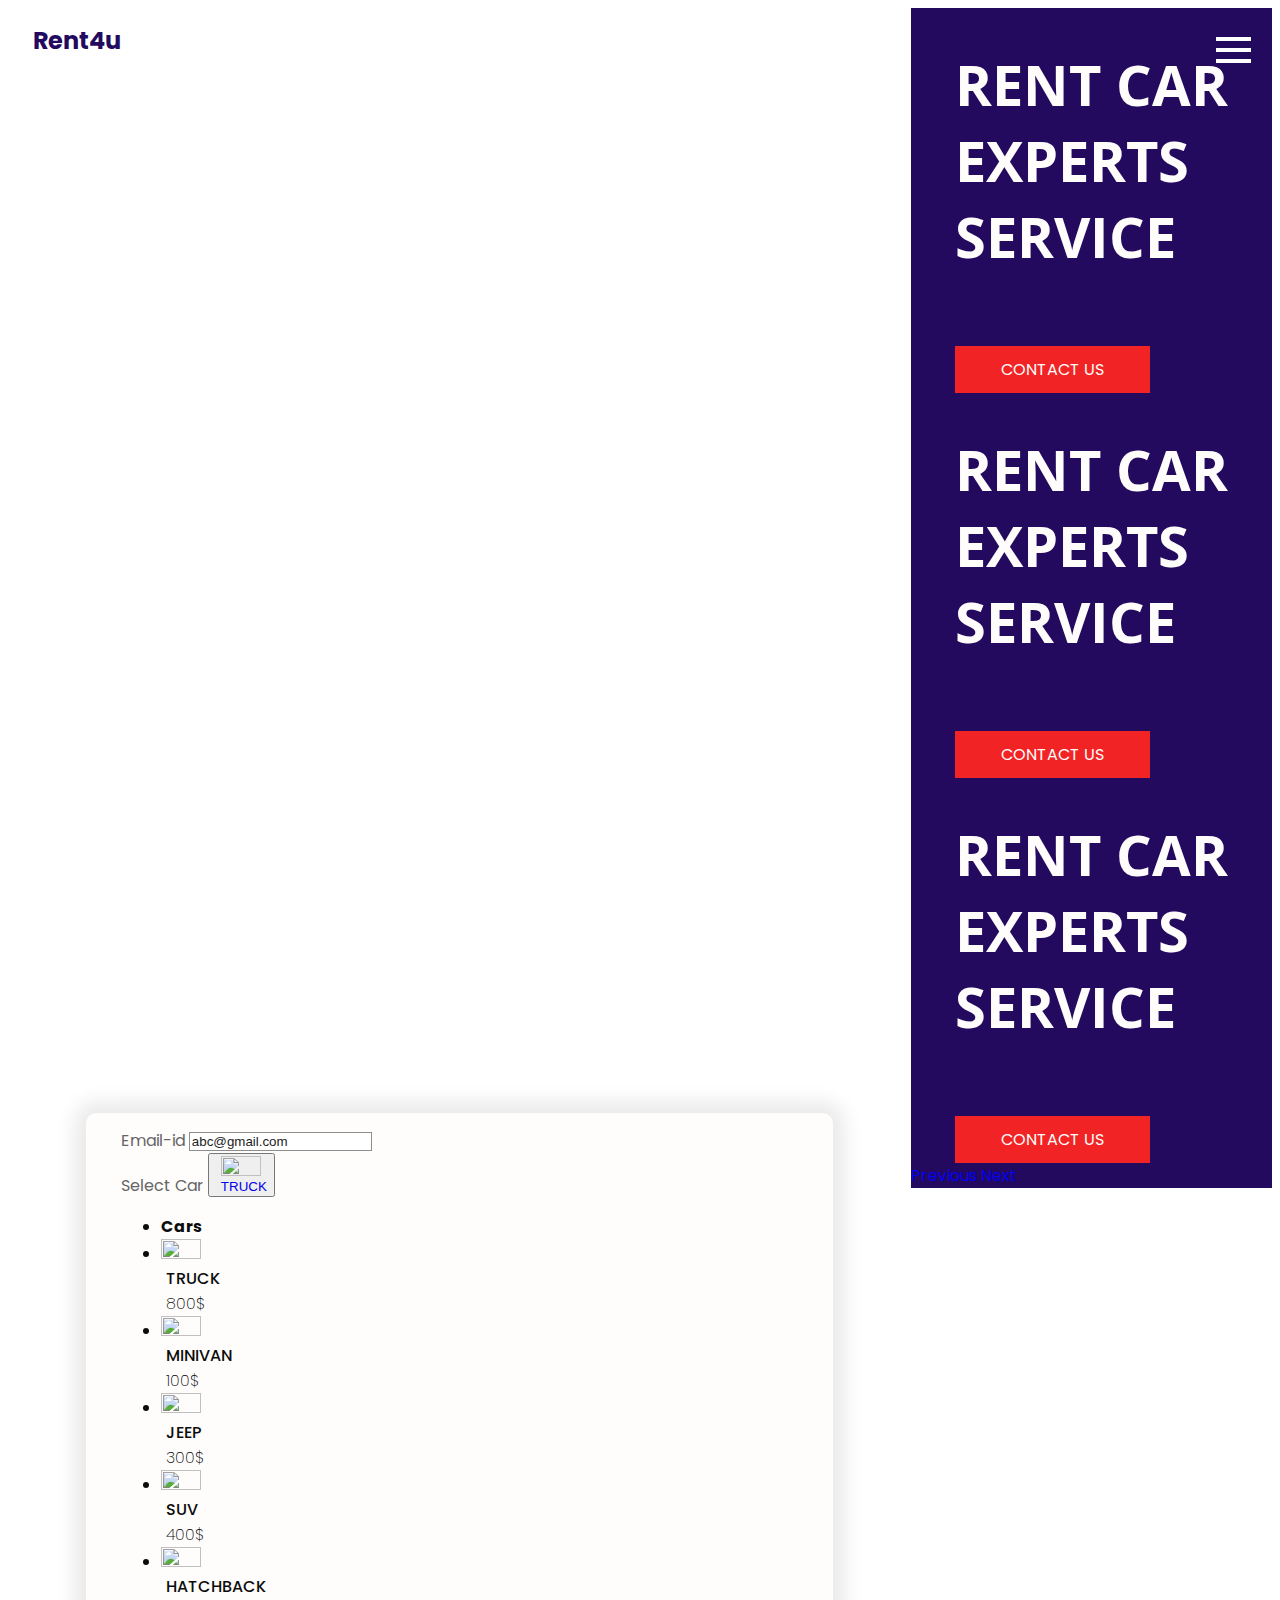
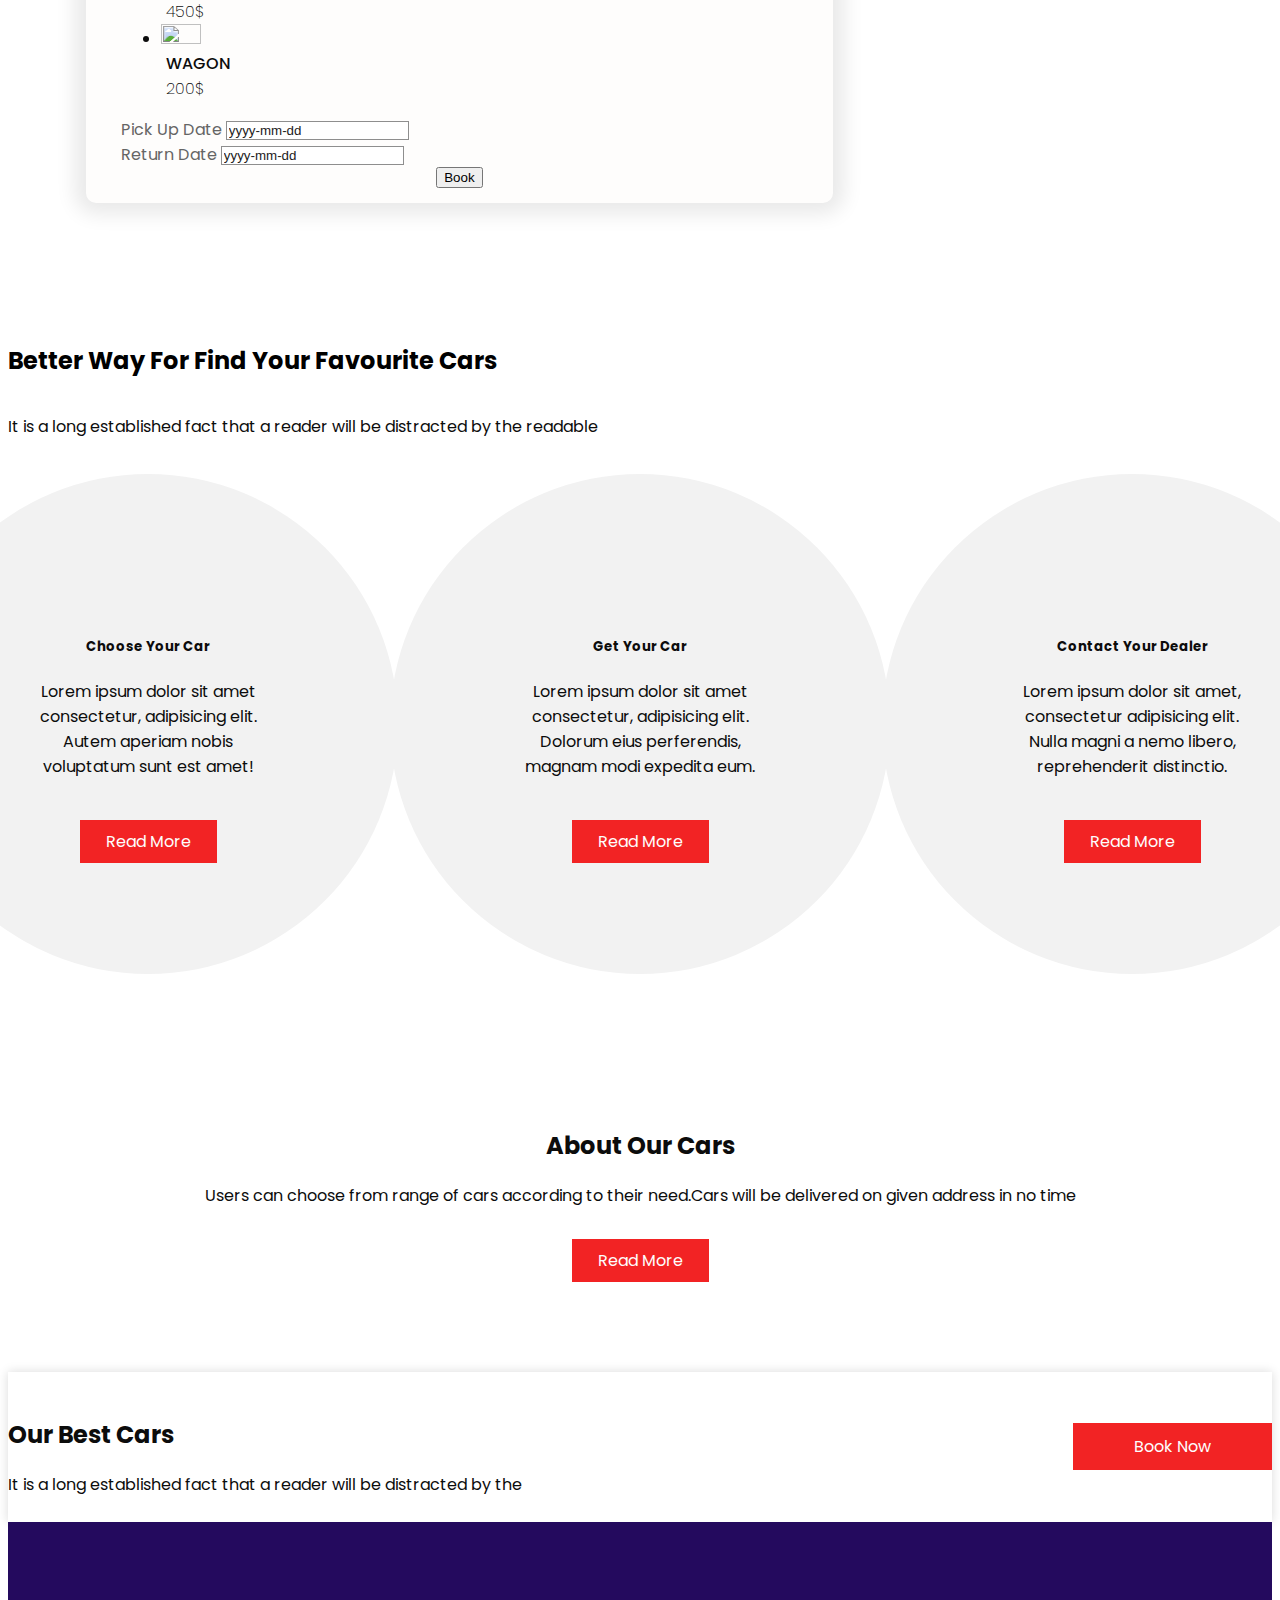
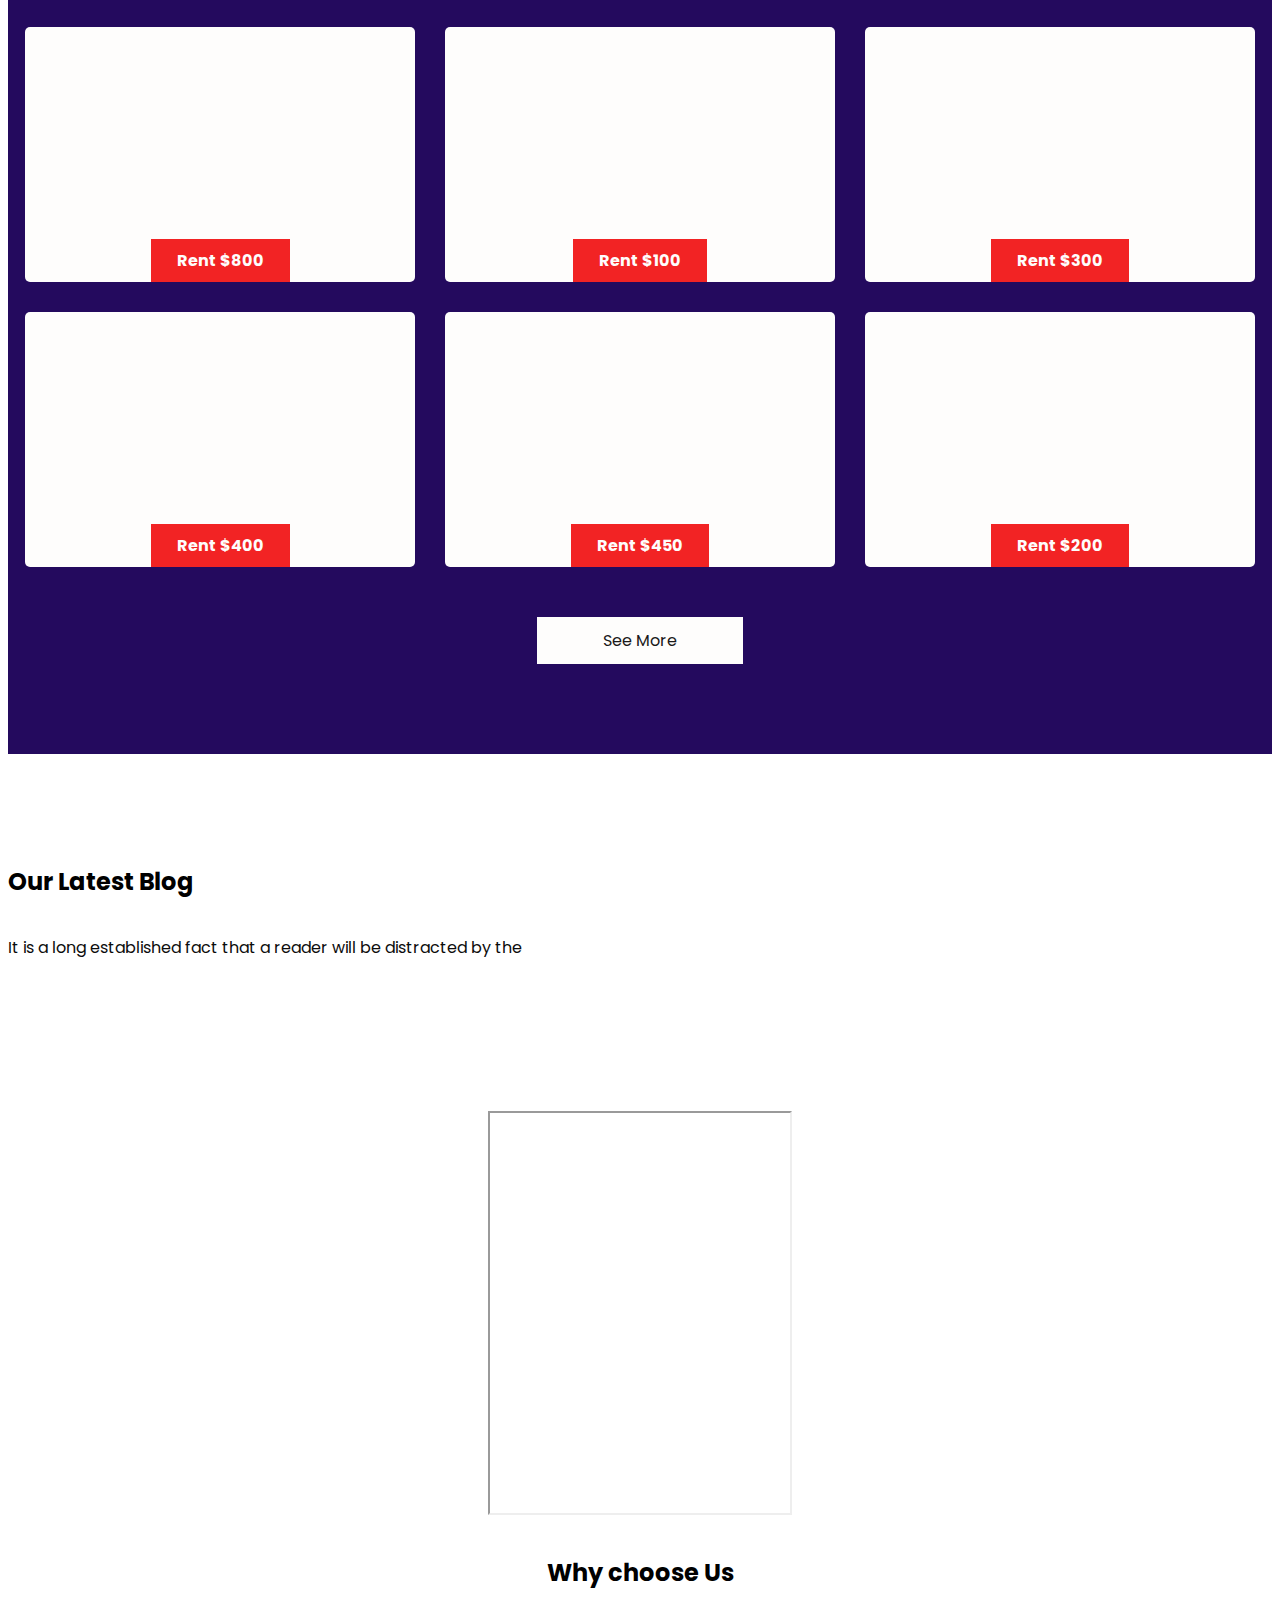
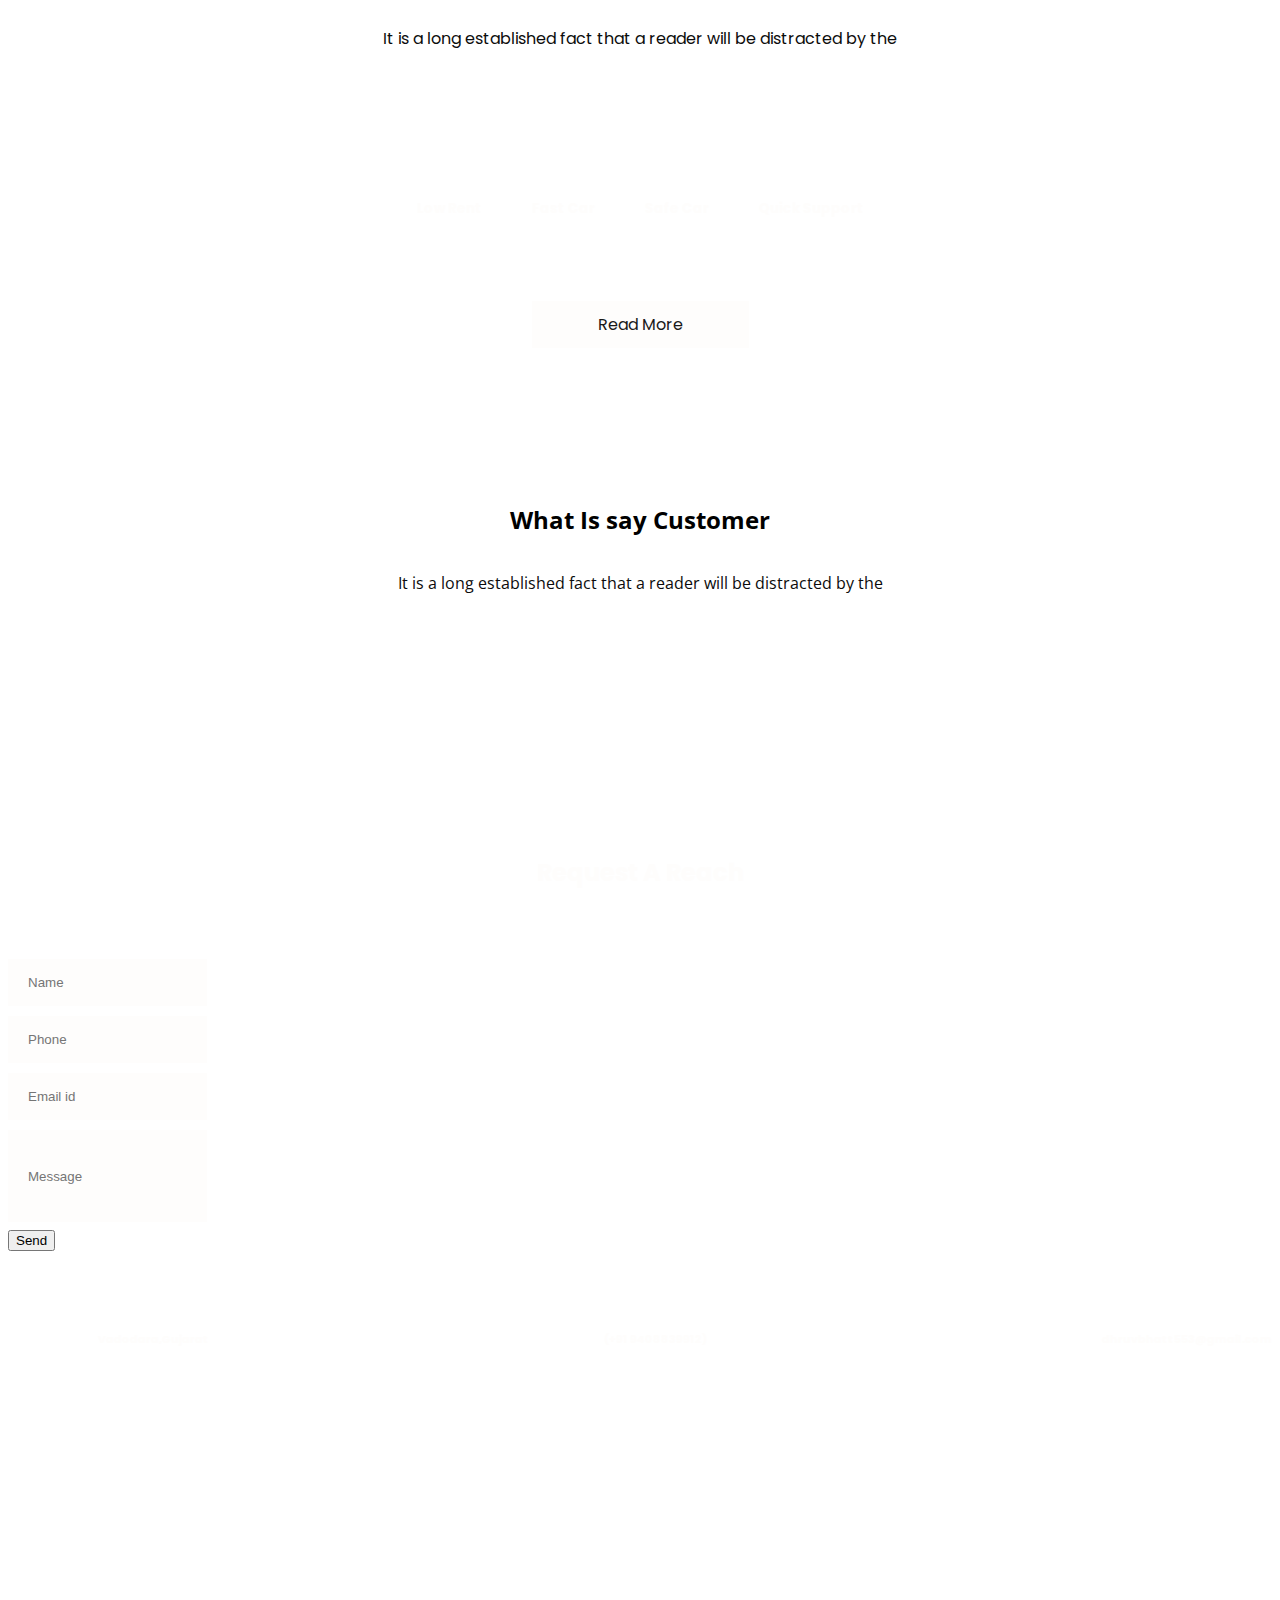
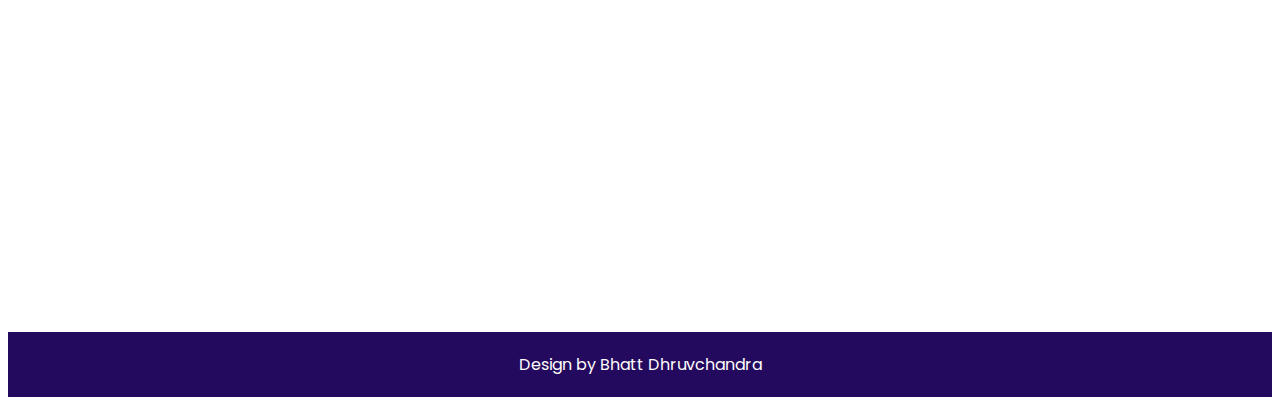
==== commit 68331494: "Update index.html" ====
--- a/index.html
+++ b/index.html
@@ -22,6 +22,13 @@
   crossorigin="anonymous"></script>
 <link href="https://cdn.jsdelivr.net/npm/bootstrap@5.3.0/dist/css/bootstrap.min.css" rel="stylesheet"
   integrity="sha384-9ndCyUaIbzAi2FUVXJi0CjmCapSmO7SnpJef0486qhLnuZ2cdeRhO02iuK6FUUVM" crossorigin="anonymous">
+  <style>
+    .sub_photo {
+  
+  width: 40px;
+  height: 20px;
+}
+  </style>
 <script src="https://ajax.googleapis.com/ajax/libs/jquery/3.7.0/jquery.min.js"></script>
 
 
--- a/css/style.css
+++ b/css/style.css
@@ -0,0 +1,1157 @@
+body {
+  font-family: "Poppins",
+ sans-serif;
+  color: #0c0c0c;
+  background-color: #ffffff;
+}
+.sub_photo {
+  
+  width: 40px;
+  height: 20px;
+}
+.layout_padding {
+  padding-top: 90px;
+  padding-bottom: 90px;
+}
+
+.layout_padding2 {
+  padding-top: 45px;
+  padding-bottom: 45px;
+}
+
+.layout_padding2-top {
+  padding-top: 45px;
+}
+
+.layout_padding2-bottom {
+  padding-bottom: 45px;
+}
+
+.layout_padding-top {
+  padding-top: 90px;
+}
+
+.layout_padding-bottom {
+  padding-bottom: 90px;
+}
+.cname_nom {
+  margin-left: 5px;
+}
+
+.cname {
+  font-weight: 500;
+}
+
+.nom {
+  font-weight: 200;
+}
+
+.heading_container {
+  display: -webkit-box;
+  display: -ms-flexbox;
+  display: flex;
+  -webkit-box-orient: vertical;
+  -webkit-box-direction: normal;
+      -ms-flex-direction: column;
+          flex-direction: column;
+  -webkit-box-align: start;
+      -ms-flex-align: start;
+          align-items: flex-start;
+}
+
+.heading_container h2 {
+  font-weight: bold;
+  color: #000000;
+  
+}
+
+/*header section*/
+.hero_area {
+  position: relative;
+}
+
+.sub_page .header_section {
+  position: unset;
+  background: -webkit-gradient(linear, left top, right top, color-stop(75%, transparent), color-stop(75%, #240a5e));
+  background: linear-gradient(to right, transparent 75%, #240a5e 75%);
+}
+
+.header_section {
+  position: absolute;
+  width: 100%;
+  top: 0;
+  left: 0;
+}
+
+.header_section .container-fluid {
+  padding-right: 25px;
+  padding-left: 25px;
+}
+
+.header_section .nav_container {
+  margin: 0 auto;
+}
+
+.custom_nav-container.navbar-expand-lg .navbar-nav .nav-link img {
+  width: 22px;
+  margin-right: 15px;
+}
+
+.custom_nav-container.navbar-expand-lg .navbar-nav .nav-link {
+  padding: 0px 25px;
+  color: #fefeff;
+  text-align: center;
+  font-family: "Roboto",
+ sans-serif;
+}
+
+.custom_menu-btn {
+  z-index: 9;
+  position: absolute;
+  right: 15px;
+  top: 14px;
+}
+
+.custom_menu-btn button {
+  margin-top: 7px;
+  outline: none;
+  border: none;
+  background-color: transparent;
+}
+
+.custom_menu-btn span {
+  display: block;
+  width: 35px;
+  height: 4px;
+  background-color: #fff;
+  margin: 7px 0;
+  -webkit-transition: all 0.3s;
+  transition: all 0.3s;
+}
+
+.custom_menu-btn .custom_menu-btn .s-2 {
+  -webkit-transition: all 0.1s;
+  transition: all 0.1s;
+}
+
+.menu_btn-style button {
+  position: fixed;
+  right: 29px;
+  top: 14px;
+}
+
+.menu_btn-style button .s-1 {
+  -webkit-transform: rotate(45deg) translateY(16px);
+          transform: rotate(45deg) translateY(16px);
+}
+
+.menu_btn-style button .s-2 {
+  -webkit-transform: translateX(100px);
+          transform: translateX(100px);
+}
+
+.menu_btn-style button .s-3 {
+  -webkit-transform: rotate(-45deg) translateY(-16px);
+          transform: rotate(-45deg) translateY(-16px);
+}
+
+.overlay {
+  height: 100%;
+  width: 0;
+  position: fixed;
+  z-index: 1;
+  top: 0;
+  left: 0;
+  background-color: rgba(36, 10, 94, 0.9);
+  overflow-x: hidden;
+  -webkit-transition: 0.5s;
+  transition: 0.5s;
+}
+
+.overlay .closebtn {
+  position: absolute;
+  top: 0;
+  right: 30px;
+  font-size: 60px;
+}
+
+.overlay a {
+  padding: 2px 0px;
+  text-decoration: none;
+  font-size: 22px;
+  color: #f1f1f1;
+  display: block;
+  -webkit-transition: 0.3s;
+  transition: 0.3s;
+  text-transform: uppercase;
+}
+
+.overlay-content {
+  position: relative;
+  top: 25%;
+  width: 100%;
+  text-align: center;
+  margin-top: 30px;
+}
+
+.menu_width {
+  width: 100%;
+}
+
+a,
+a:hover,
+a:focus {
+  text-decoration: none;
+}
+
+a:hover,
+a:focus {
+  color: initial;
+}
+
+.btn,
+.btn:focus {
+  outline: none !important;
+  -webkit-box-shadow: none;
+          box-shadow: none;
+}
+
+.custom_nav-container .nav_search-btn {
+  background-image: url(../images/search-icon.png);
+  background-size: 18px;
+  background-repeat: no-repeat;
+  width: 35px;
+  height: 35px;
+  padding: 0;
+  border: none;
+  margin: 0 40px 0 15px;
+  background-position: center;
+}
+
+.navbar-brand {
+  display: -webkit-box;
+  display: -ms-flexbox;
+  display: flex;
+  -webkit-box-align: center;
+      -ms-flex-align: center;
+          align-items: center;
+}
+
+.navbar-brand span {
+  font-size: 24px;
+  font-weight: 700;
+  color: #240a5e;
+}
+
+.custom_nav-container {
+  z-index: 99999;
+  padding: 15px 0;
+}
+
+.custom_nav-container .navbar-toggler {
+  outline: none;
+}
+
+.custom_nav-container .navbar-toggler .navbar-toggler-icon {
+  background-image: url(../images/menu.png);
+  background-size: 55px;
+}
+
+.user_option {
+  margin-left: auto;
+  margin-right: 95px;
+}
+
+.user_option a {
+  color: #fefdfc;
+  font-size: 16px;
+}
+
+/*end header section*/
+.slider_section .carousel {
+  position: unset;
+}
+
+.slider_section .slider_container {
+  display: -webkit-box;
+  display: -ms-flexbox;
+  display: flex;
+}
+
+.slider_section .slider_container .img-box {
+  -webkit-box-flex: 2.5;
+      -ms-flex: 2.5;
+          flex: 2.5;
+}
+
+.slider_section .slider_container .img-box img {
+  width: 100%;
+}
+
+.slider_section .slider_container .detail_container {
+  position: relative;
+  -webkit-box-flex: 1;
+      -ms-flex: 1;
+          flex: 1;
+  background-color: #240a5e;
+  display: -webkit-box;
+  display: -ms-flexbox;
+  display: flex;
+  -webkit-box-align: center;
+      -ms-flex-align: center;
+          align-items: center;
+  -webkit-box-pack: center;
+      -ms-flex-pack: center;
+          justify-content: center;
+}
+
+.slider_section .slider_container .detail_container #carouselExampleControls {
+  width: 100%;
+}
+
+.slider_section .slider_container .detail_container .detail-box {
+  width: -webkit-fit-content;
+  width: -moz-fit-content;
+  width: fit-content;
+  margin: auto;
+}
+
+.slider_section .slider_container .detail_container .detail-box h1 {
+  font-family: "Open Sans",
+ sans-serif;
+  text-transform: uppercase;
+  font-weight: bold;
+  color: #fefdfc;
+  font-size: 3.5rem;
+}
+
+.slider_section .slider_container .detail_container .detail-box a {
+  display: inline-block;
+  padding: 10px 45px;
+  background-color: #f22324;
+  color: #fefdfc;
+  border-radius: 0;
+  border: 1px solid #f22324;
+  text-transform: uppercase;
+  margin-top: 35px;
+}
+
+.slider_section .slider_container .detail_container .detail-box a:hover {
+  background-color: transparent;
+  color: #f22324;
+}
+
+.slider_section .carousel-control-prev,
+.slider_section .carousel-control-next {
+  width: 50px;
+  height: 50px;
+  left: 0;
+  opacity: 1;
+  -webkit-transform: translateX(-50%);
+          transform: translateX(-50%);
+  background-repeat: no-repeat;
+  background-color: #240a5e;
+  background-size: 20px;
+  background-position: center;
+}
+
+.slider_section .carousel-control-prev {
+  top: 15%;
+  background-image: url(../images/prev.png);
+}
+
+.slider_section .carousel-control-next {
+  top: initial;
+  bottom: 15%;
+  background-image: url(../images/next.png);
+}
+
+.book_section {
+  display: -webkit-box;
+  display: -ms-flexbox;
+  display: flex;
+  -webkit-transform: translateY(-75px);
+          transform: translateY(-75px);
+}
+
+.book_section .form_container {
+  -webkit-box-flex: 2.5;
+      -ms-flex: 2.5;
+          flex: 2.5;
+  display: -webkit-box;
+  display: -ms-flexbox;
+  display: flex;
+  -webkit-box-pack: center;
+      -ms-flex-pack: center;
+          justify-content: center;
+}
+
+.book_section .img-box {
+  -webkit-box-flex: 1;
+      -ms-flex: 1;
+          flex: 1;
+  margin-top: 45px;
+}
+
+.book_section .img-box img {
+  width: 100%;
+}
+
+.book_section form {
+  width: 75%;
+  padding: 15px 35px;
+  background-color: #fefdfc;
+  -webkit-box-shadow: 0px 0px 20px 11px rgba(0, 0, 0, 0.09);
+  box-shadow: 0px 0px 20px 11px rgba(0, 0, 0, 0.09);
+  border-radius: 10px;
+}
+
+.book_section form label {
+  color: #656565;
+  margin-bottom: 2px;
+  margin-top: 10px;
+}
+
+.book_section form .form-control {
+  outline: none;
+  -webkit-box-shadow: none;
+          box-shadow: none;
+  border-radius: 0;
+  border: 1px solid #8e8e8e;
+  color: #000000;
+}
+
+.book_section form .form-control::-webkit-input-placeholder {
+  color: #1d1c1c;
+}
+
+.book_section form .form-control:-ms-input-placeholder {
+  color: #1d1c1c;
+}
+
+.book_section form .form-control::-ms-input-placeholder {
+  color: #1d1c1c;
+}
+
+.book_section form .form-control::placeholder {
+  color: #1d1c1c;
+}
+
+.book_section form .btn-container {
+  height: 100%;
+  display: -webkit-box;
+  display: -ms-flexbox;
+  display: flex;
+  -webkit-box-pack: center;
+      -ms-flex-pack: center;
+          justify-content: center;
+  -webkit-box-align: center;
+      -ms-flex-align: center;
+          align-items: center;
+}
+
+.book_section form .btn-container button {
+  display: inline-block;
+  padding: 10px 65px;
+  background-color: #240a5e;
+  color: #fefdfc;
+  border-radius: 0;
+  border: 1px solid #240a5e;
+  margin-top: 25px;
+}
+
+.book_section form .btn-container button:hover {
+  background-color: transparent;
+  color: #240a5e;
+}
+
+.book_section form .btn-container button:hover {
+  color: #1b0847;
+}
+
+.car_section .car_container {
+  display: -webkit-box;
+  display: -ms-flexbox;
+  display: flex;
+  -webkit-box-pack: justify;
+      -ms-flex-pack: justify;
+          justify-content: space-between;
+  -ms-flex-wrap: wrap;
+      flex-wrap: wrap;
+  padding: 75px 0;
+}
+
+.car_section .car_container .box {
+  min-width: 250px;
+  max-width: 250px;
+  margin: 55px 15px;
+  display: -webkit-box;
+  display: -ms-flexbox;
+  display: flex;
+  -webkit-box-orient: vertical;
+  -webkit-box-direction: normal;
+      -ms-flex-direction: column;
+          flex-direction: column;
+  -webkit-box-align: center;
+      -ms-flex-align: center;
+          align-items: center;
+  text-align: center;
+  position: relative;
+}
+
+.car_section .car_container .box .img-box {
+  display: -webkit-box;
+  display: -ms-flexbox;
+  display: flex;
+  -webkit-box-pack: center;
+      -ms-flex-pack: center;
+          justify-content: center;
+  padding-bottom: 15px;
+  width: 100%;
+}
+
+.car_section .car_container .box .img-box img {
+  max-width: 100%;
+}
+
+.car_section .car_container .box .detail-box {
+  margin-top: 15px;
+}
+
+.car_section .car_container .box .detail-box h5 {
+  font-weight: bold;
+}
+
+.car_section .car_container .box .detail-box a {
+  display: inline-block;
+  padding: 8px 25px;
+  background-color: #f22324;
+  color: #fefdfc;
+  border-radius: #000000;
+  border: 1px solid #f22324;
+  margin-top: 25px;
+}
+
+.car_section .car_container .box .detail-box a:hover {
+  background-color: transparent;
+  color: #f22324;
+}
+
+.car_section .car_container .box::before {
+  content: "";
+  position: absolute;
+  top: 50%;
+  left: 50%;
+  width: 250px;
+  height: 250px;
+  -webkit-transform: translate(-50%, -50%) scale(2);
+          transform: translate(-50%, -50%) scale(2);
+  border-radius: 100%;
+  background-color: #f2f2f2;
+  z-index: -1;
+}
+
+.about_section .row {
+  -webkit-box-align: center;
+      -ms-flex-align: center;
+          align-items: center;
+}
+
+.about_section .img-box img {
+  width: 100%;
+}
+
+.about_section .detail-box {
+  text-align: center;
+}
+
+.about_section .detail-box h2 {
+  font-weight: bold;
+}
+
+.about_section .detail-box p {
+  margin-top: 15px;
+}
+
+.about_section .detail-box a {
+  display: inline-block;
+  padding: 8px 25px;
+  background-color: #f22324;
+  color: #fefdfc;
+  border-radius: #000000;
+  border: 1px solid #f22324;
+  margin-top: 15px;
+}
+
+.about_section .detail-box a:hover {
+  background-color: transparent;
+  color: #f22324;
+}
+
+.best_section {
+  -webkit-box-shadow: 0 0 10px 0 rgba(0, 0, 0, 0.15);
+          box-shadow: 0 0 10px 0 rgba(0, 0, 0, 0.15);
+  padding: 25px 0;
+}
+
+.best_section .book_now {
+  display: -webkit-box;
+  display: -ms-flexbox;
+  display: flex;
+  -webkit-box-pack: justify;
+      -ms-flex-pack: justify;
+          justify-content: space-between;
+  -webkit-box-align: center;
+      -ms-flex-align: center;
+          align-items: center;
+}
+
+.best_section .book_now .detail-box h2 {
+  font-weight: bold;
+}
+
+.best_section .book_now .detail-box p {
+  margin: 0;
+}
+
+.best_section .book_now .btn-box a {
+  display: inline-block;
+  padding: 10px 60px;
+  background-color: #f22324;
+  color: #fefdfc;
+  border-radius: #000000;
+  border: 1px solid #f22324;
+}
+
+.best_section .book_now .btn-box a:hover {
+  background-color: transparent;
+  color: #f22324;
+}
+
+.rent_section {
+  background-color: #240a5e;
+}
+
+.rent_section .heading_container h2 {
+  color: #6f6e6e;
+  margin-bottom: 35px;
+}
+
+.rent_section .heading_container h2::first-letter {
+  color: #000000;
+}
+
+.rent_section .heading_container h2 span {
+  color: #2e303c;
+}
+
+.rent_section .rent_container {
+  display: -webkit-box;
+  display: -ms-flexbox;
+  display: flex;
+  -ms-flex-wrap: wrap;
+      flex-wrap: wrap;
+  -webkit-box-pack: center;
+      -ms-flex-pack: center;
+          justify-content: center;
+}
+
+.rent_section .rent_container .box {
+  width: 340px;
+  margin: 15px;
+  background-color: #fefdfc;
+  display: -webkit-box;
+  display: -ms-flexbox;
+  display: flex;
+  -webkit-box-orient: vertical;
+  -webkit-box-direction: normal;
+      -ms-flex-direction: column;
+          flex-direction: column;
+  -webkit-box-align: center;
+      -ms-flex-align: center;
+          align-items: center;
+  text-align: center;
+  padding: 20px 25px;
+  padding-bottom: 0;
+  border-radius: 5px;
+}
+
+.rent_section .rent_container .box .img-box {
+  margin: 50px 0;
+  height: 92px;
+  display: -webkit-box;
+  display: -ms-flexbox;
+  display: flex;
+  -webkit-box-pack: center;
+      -ms-flex-pack: center;
+          justify-content: center;
+  -webkit-box-align: center;
+      -ms-flex-align: center;
+          align-items: center;
+}
+
+.rent_section .rent_container .box .img-box img {
+  max-width: 100%;
+}
+
+.rent_section .rent_container .box .price a {
+  display: inline-block;
+  padding: 8px 25px;
+  background-color: #f22324;
+  color: #fefdfc;
+  border-radius: #000000;
+  border: 1px solid #f22324;
+  font-weight: bold;
+}
+
+.rent_section .rent_container .box .price a:hover {
+  background-color: transparent;
+  color: #f22324;
+}
+
+.rent_section .btn-box {
+  display: -webkit-box;
+  display: -ms-flexbox;
+  display: flex;
+  -webkit-box-pack: center;
+      -ms-flex-pack: center;
+          justify-content: center;
+}
+
+.rent_section .btn-box a {
+  display: inline-block;
+  padding: 10px 65px;
+  background-color: #fefdfc;
+  color: #1a1919;
+  border-radius: 0;
+  border: 1px solid #fefdfc;
+  margin-top: 35px;
+}
+
+.rent_section .btn-box a:hover {
+  background-color: transparent;
+  color: #fefdfc;
+}
+
+.blog_section .blog_container {
+  width: 90%;
+  margin: auto;
+}
+
+.blog_section .blog_container .date-box {
+  padding: 15px 25px;
+  color: #252525;
+  position: relative;
+  z-index: 2;
+  text-align: center;
+}
+
+.blog_section .blog_container .date-box h6 {
+  margin: 0;
+}
+
+.blog_section .blog_container .box {
+  margin: 45px 20px;
+  display: -webkit-box;
+  display: -ms-flexbox;
+  display: flex;
+  -webkit-box-orient: vertical;
+  -webkit-box-direction: normal;
+      -ms-flex-direction: column;
+          flex-direction: column;
+  -webkit-box-align: center;
+      -ms-flex-align: center;
+          align-items: center;
+  -webkit-box-shadow: 0 0 20px 0 rgba(0, 0, 0, 0.15);
+          box-shadow: 0 0 20px 0 rgba(0, 0, 0, 0.15);
+}
+
+.blog_section .blog_container .box .img-box {
+  width: 100%;
+}
+
+.blog_section .blog_container .box .img-box img {
+  width: 100%;
+}
+
+.blog_section .blog_container .box .detail-box {
+  padding: 15px;
+}
+
+.blog_section .blog_container .box .detail-box h5 {
+  font-weight: bold;
+}
+
+.blog_section .blog_container .box .detail-box p {
+  margin: 0;
+}
+
+.blog_section .owl-carousel .owl-nav .owl-prev,
+.blog_section .owl-carousel .owl-nav .owl-next {
+  width: 50px;
+  height: 50px;
+  background-size: 15px;
+  background-position: center;
+  background-repeat: no-repeat;
+  position: absolute;
+  top: -115px;
+  outline: none;
+}
+
+.blog_section .owl-carousel .owl-nav .owl-prev {
+  left: calc(95% - 45px);
+  background-image: url(../images/left-angle.png);
+}
+
+.blog_section .owl-carousel .owl-nav .owl-prev:hover {
+  background-image: url(../images/left-angle-grey.png);
+}
+
+.blog_section .owl-carousel .owl-nav .owl-next {
+  right: calc(5% - 45px);
+  background-image: url(../images/right-angle.png);
+}
+
+.blog_section .owl-carousel .owl-nav .owl-next:hover {
+  background-image: url(../images/right-angle-grey.png);
+}
+
+.us_section .heading_container {
+  -webkit-box-align: center;
+      -ms-flex-align: center;
+          align-items: center;
+  text-align: center;
+}
+
+.us_section .us_container {
+  background-image: url(../images/us-bg.jpg);
+  background-size: cover;
+}
+
+.us_section .us_container .content_box {
+  display: -webkit-box;
+  display: -ms-flexbox;
+  display: flex;
+  -ms-flex-wrap: wrap;
+      flex-wrap: wrap;
+  -webkit-box-pack: center;
+      -ms-flex-pack: center;
+          justify-content: center;
+}
+
+.us_section .us_container .content_box .box {
+  display: -webkit-box;
+  display: -ms-flexbox;
+  display: flex;
+  -webkit-box-orient: vertical;
+  -webkit-box-direction: normal;
+      -ms-flex-direction: column;
+          flex-direction: column;
+  -webkit-box-align: center;
+      -ms-flex-align: center;
+          align-items: center;
+  text-align: center;
+  margin: 25px;
+}
+
+.us_section .us_container .content_box .box .img-box img {
+  max-width: 100%;
+}
+
+.us_section .us_container .content_box .box .detail-box {
+  margin-top: 15px;
+}
+
+.us_section .us_container .content_box .box .detail-box h5 {
+  color: #fefdfc;
+}
+
+.us_section .us_container .btn-box {
+  display: -webkit-box;
+  display: -ms-flexbox;
+  display: flex;
+  -webkit-box-pack: center;
+      -ms-flex-pack: center;
+          justify-content: center;
+}
+
+.us_section .us_container .btn-box a {
+  display: inline-block;
+  padding: 10px 65px;
+  background-color: #fefdfc;
+  color: #1a1919;
+  border-radius: 0;
+  border: 1px solid #fefdfc;
+  margin-top: 35px;
+}
+
+.us_section .us_container .btn-box a:hover {
+  background-color: transparent;
+  color: #fefdfc;
+}
+
+.client_section {
+  font-family: "Open Sans",
+ sans-serif;
+}
+
+.client_section .heading_container {
+  -webkit-box-align: center;
+      -ms-flex-align: center;
+          align-items: center;
+  text-align: center;
+}
+
+.client_section .box {
+  display: -webkit-box;
+  display: -ms-flexbox;
+  display: flex;
+  -webkit-box-orient: vertical;
+  -webkit-box-direction: normal;
+      -ms-flex-direction: column;
+          flex-direction: column;
+  -webkit-box-align: center;
+      -ms-flex-align: center;
+          align-items: center;
+  margin: 15px;
+}
+
+.client_section .box .detail-box {
+  -webkit-box-shadow: 0 0 15px 0 rgba(0, 0, 0, 0.15);
+          box-shadow: 0 0 15px 0 rgba(0, 0, 0, 0.15);
+  border-radius: 10px;
+  padding: 25px;
+  margin-bottom: 25px;
+}
+
+.client_section .box .client_id {
+  display: -webkit-box;
+  display: -ms-flexbox;
+  display: flex;
+  -webkit-box-orient: vertical;
+  -webkit-box-direction: normal;
+      -ms-flex-direction: column;
+          flex-direction: column;
+  -webkit-box-align: center;
+      -ms-flex-align: center;
+          align-items: center;
+  text-align: center;
+}
+
+.client_section .box .client_id .img-box {
+  position: relative;
+  display: -webkit-box;
+  display: -ms-flexbox;
+  display: flex;
+  -webkit-box-pack: center;
+      -ms-flex-pack: center;
+          justify-content: center;
+  -webkit-box-align: center;
+      -ms-flex-align: center;
+          align-items: center;
+  width: 75px;
+  height: 75px;
+  border-radius: 100%;
+  background-color: #f2f2f2;
+}
+
+.client_section .box .client_id .img-box img {
+  width: 25px;
+}
+
+.client_section .box .client_id .img-box .img-2 {
+  display: none;
+}
+
+.client_section .box .client_id .name {
+  margin-top: 10px;
+}
+
+.client_section .box .client_id .name h6 {
+  font-weight: 600;
+}
+
+.client_section .box:hover .client_id .img-box {
+  background-color: #2e1b69;
+}
+
+.client_section .box:hover .client_id .img-box .img-1 {
+  display: none;
+}
+
+.client_section .box:hover .client_id .img-box .img-2 {
+  display: inline-block;
+}
+
+.client_section .carousel-wrap {
+  margin: 0 auto;
+  padding: 0 5%;
+  position: relative;
+}
+
+.client_section .owl-carousel .owl-nav .owl-prev,
+.client_section .owl-carousel .owl-nav .owl-next {
+  width: 50px;
+  height: 50px;
+  background-size: 15px;
+  background-position: center;
+  background-repeat: no-repeat;
+  position: absolute;
+  top: 100%;
+  outline: none;
+}
+
+.client_section .owl-carousel .owl-nav .owl-prev {
+  left: calc(50% - 45px);
+  background-image: url(../images/left-angle.png);
+}
+
+.client_section .owl-carousel .owl-nav .owl-prev:hover {
+  background-image: url(../images/left-angle-grey.png);
+}
+
+.client_section .owl-carousel .owl-nav .owl-next {
+  right: calc(50% - 45px);
+  background-image: url(../images/right-angle.png);
+}
+
+.client_section .owl-carousel .owl-nav .owl-next:hover {
+  background-image: url(../images/right-angle-grey.png);
+}
+
+.contact_section {
+  background-image: url(../images/contact-bg.jpg);
+  background-size: cover;
+  color: #fefdfc;
+}
+
+.contact_section .heading_container {
+  -webkit-box-align: center;
+      -ms-flex-align: center;
+          align-items: center;
+  text-align: center;
+  margin-bottom: 45px;
+}
+
+.contact_section .heading_container h2 {
+  color: #fefdfc;
+}
+
+.contact_section .form_container form .form-control {
+  border: none;
+  background-color: #fefdfc;
+  outline: none;
+  -webkit-box-shadow: none;
+          box-shadow: none;
+  padding-left: 20px;
+  height: 45px;
+  margin: 5px 0;
+  border-radius: 0;
+}
+
+.contact_section .form_container form #inputMessage {
+  height: 90px;
+}
+
+.contact_section .form_container form button {
+  display: inline-block;
+  padding: 10px 65px;
+  background-color: #f22324;
+  color: #fefdfc;
+  border-radius: 0;
+  border: 1px solid #f22324;
+  text-transform: uppercase;
+  -webkit-box-shadow: none;
+          box-shadow: none;
+  outline: none;
+  margin-top: 15px;
+  font-size: 15px;
+  font-weight: bold;
+}
+
+.contact_section .form_container form button:hover {
+  background-color: transparent;
+  color: #f22324;
+}
+
+.contact_section .contact_items {
+  margin-top: 75px;
+  display: -webkit-box;
+  display: -ms-flexbox;
+  display: flex;
+  -webkit-box-pack: justify;
+      -ms-flex-pack: justify;
+          justify-content: space-between;
+}
+
+.contact_section .contact_items a {
+  display: -webkit-box;
+  display: -ms-flexbox;
+  display: flex;
+  -webkit-box-align: center;
+      -ms-flex-align: center;
+          align-items: center;
+}
+
+.contact_section .contact_items a .img-box {
+  width: 75px;
+  min-width: 75px;
+  margin-right: 15px;
+}
+
+.contact_section .contact_items a .img-box img {
+  max-width: 100%;
+}
+
+.contact_section .contact_items a h6 {
+  color: #fefdfc;
+  margin: 0;
+}
+
+.contact_section .social_container {
+  margin-top: 45px;
+}
+
+.contact_section .social_container .social-box {
+  display: -webkit-box;
+  display: -ms-flexbox;
+  display: flex;
+  -webkit-box-pack: center;
+      -ms-flex-pack: center;
+          justify-content: center;
+  margin: 0 auto 20px auto;
+}
+
+.contact_section .social_container .social-box img {
+  width: 30px;
+  margin-left: 8px;
+}
+
+.map_section {
+  height: 400px;
+}
+
+.map_section .map_container {
+  height: 100%;
+}
+
+.map_section .map_container .map-responsive {
+  height: 100%;
+}
+
+/* footer section*/
+.footer_section {
+  background-color: #240a5e;
+  padding: 20px;
+}
+
+.footer_section p {
+  margin: 0;
+  text-align: center;
+  color: #fefdfc;
+}
+
+.footer_section a {
+  color: #fefdfc;
+}
+/*# sourceMappingURL=style.css.map */
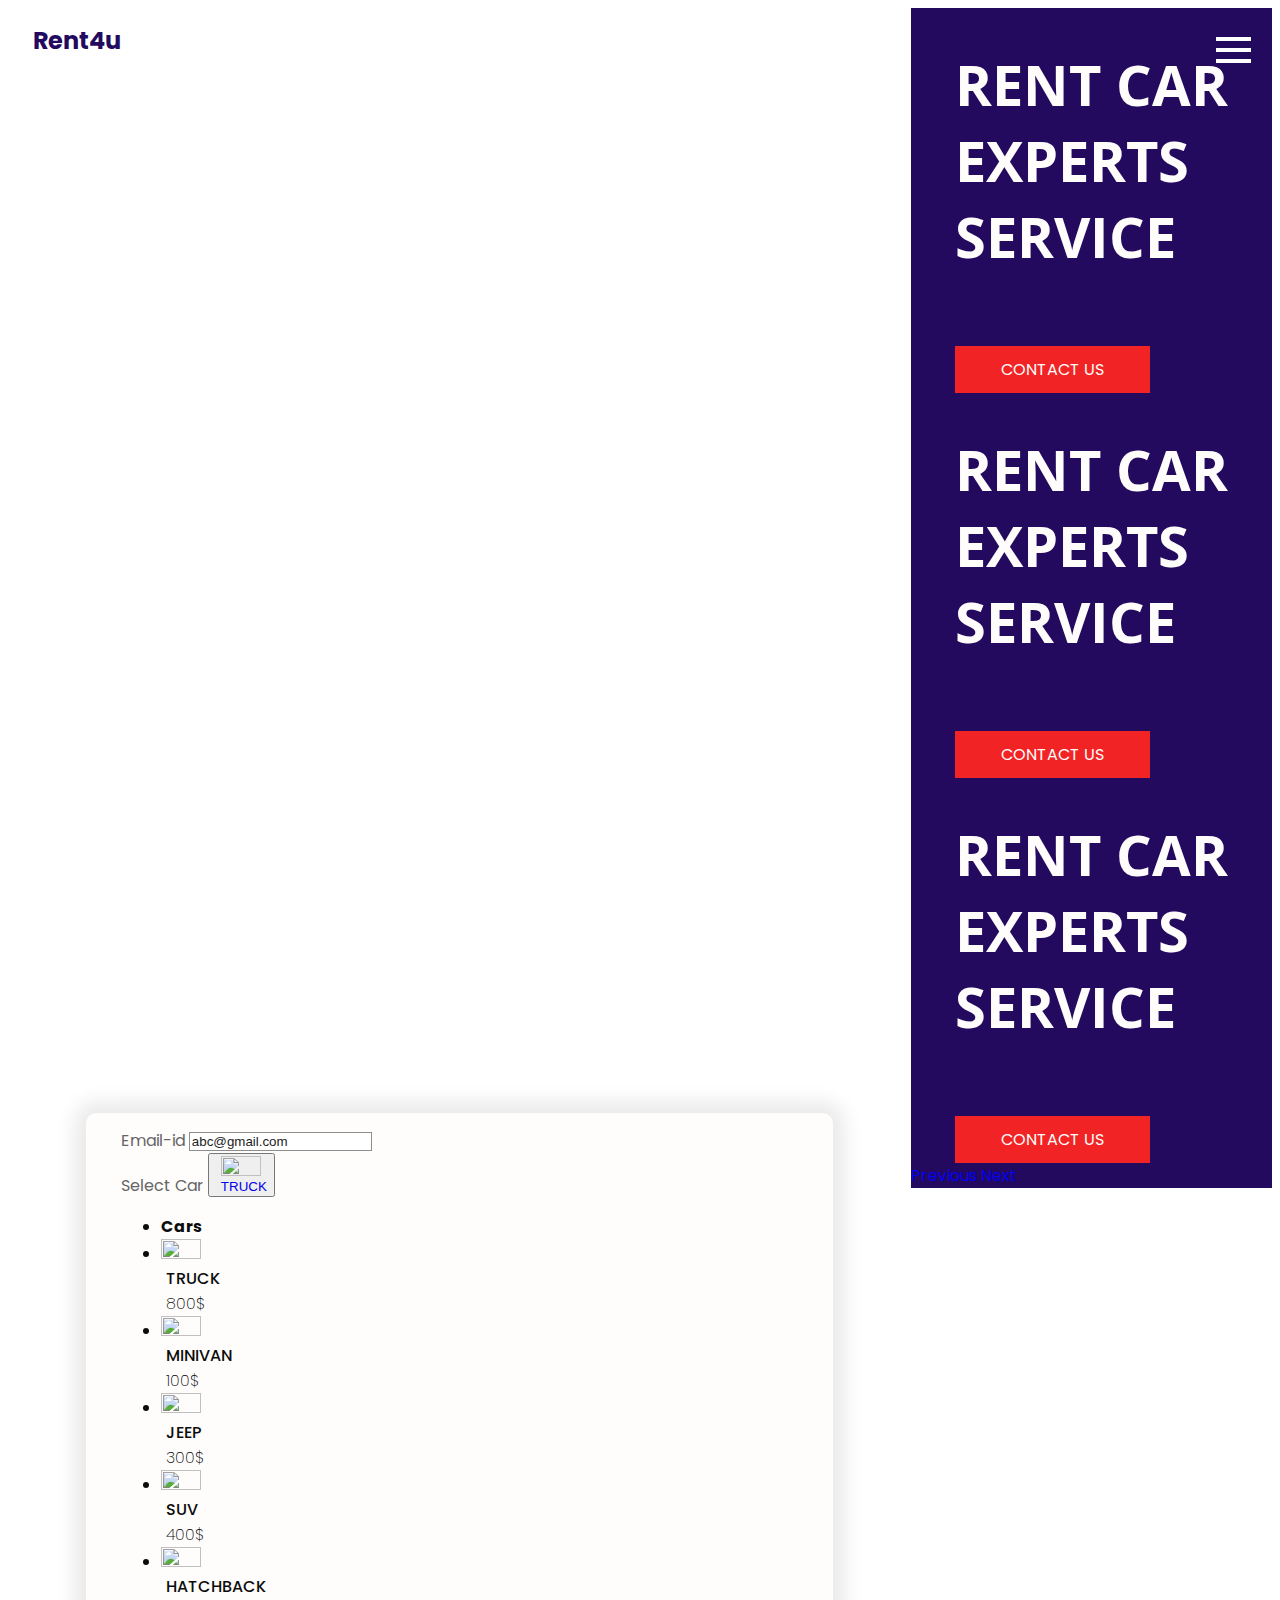
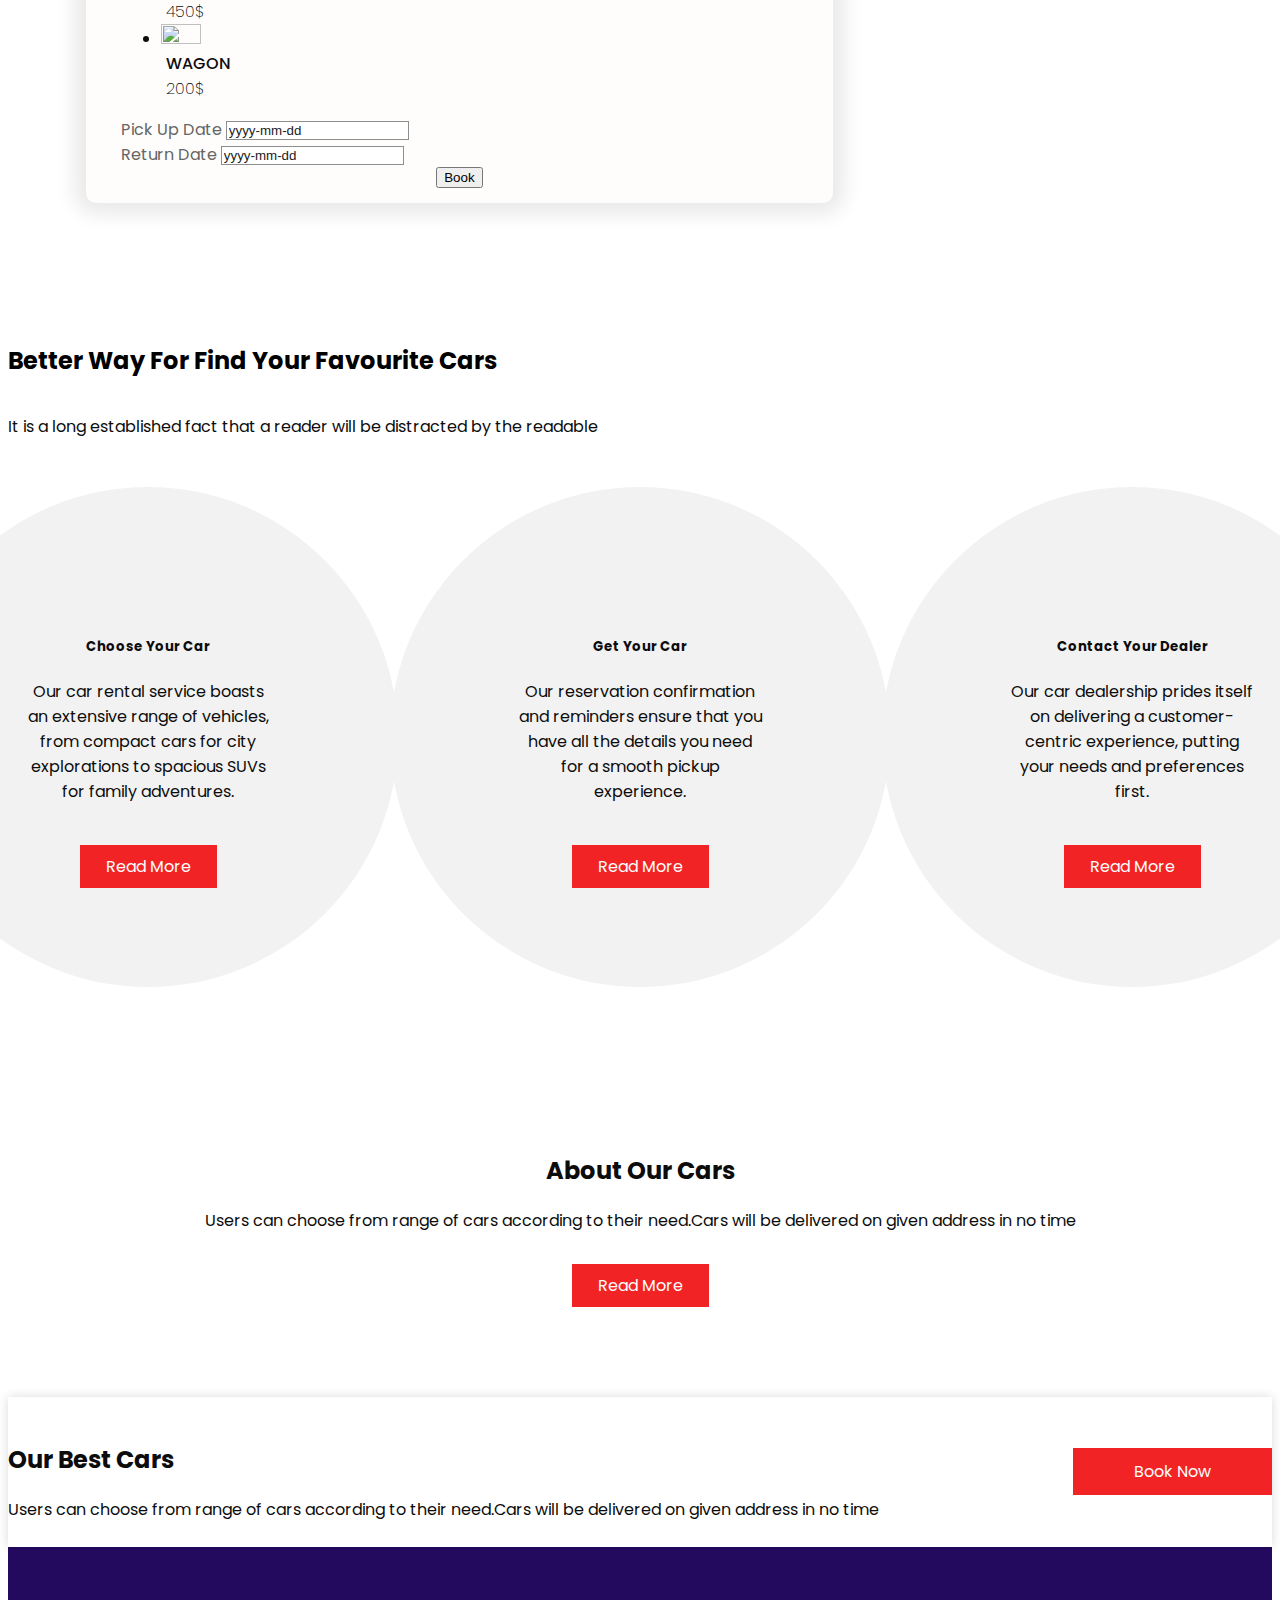
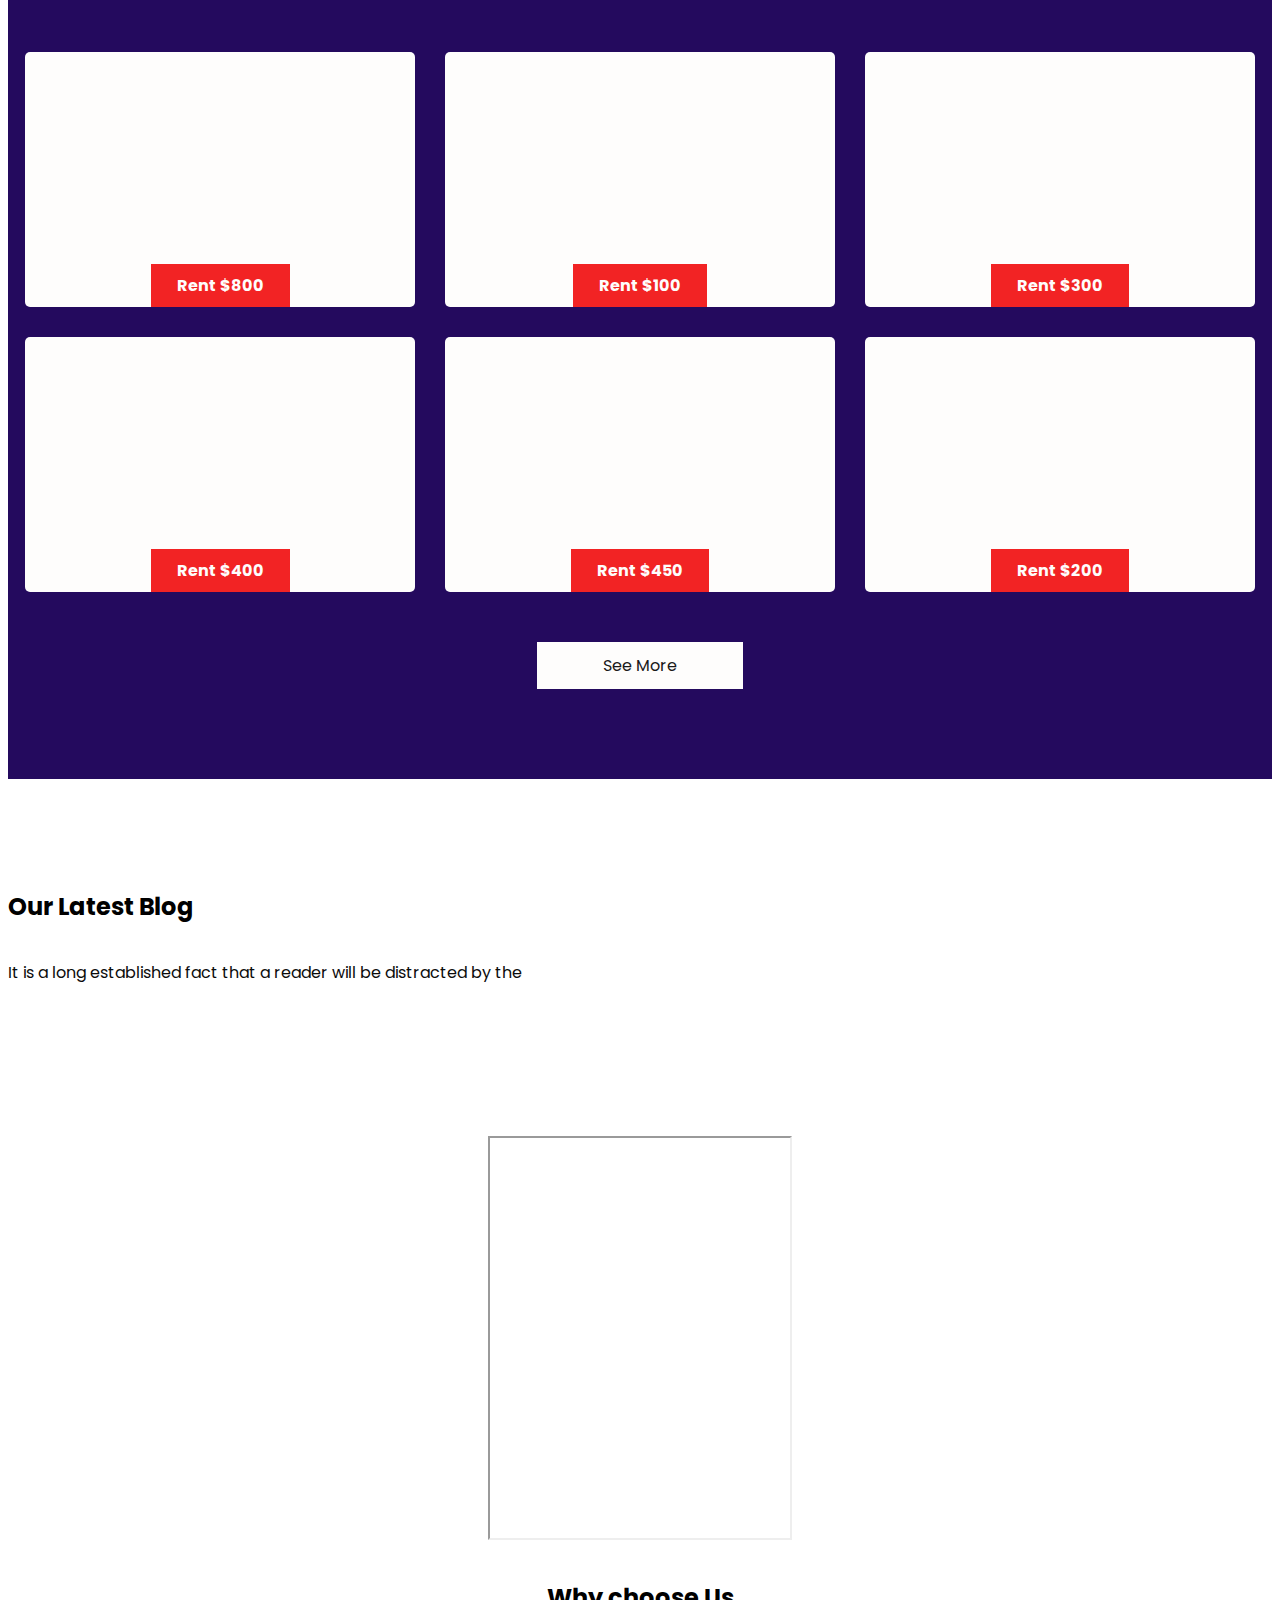
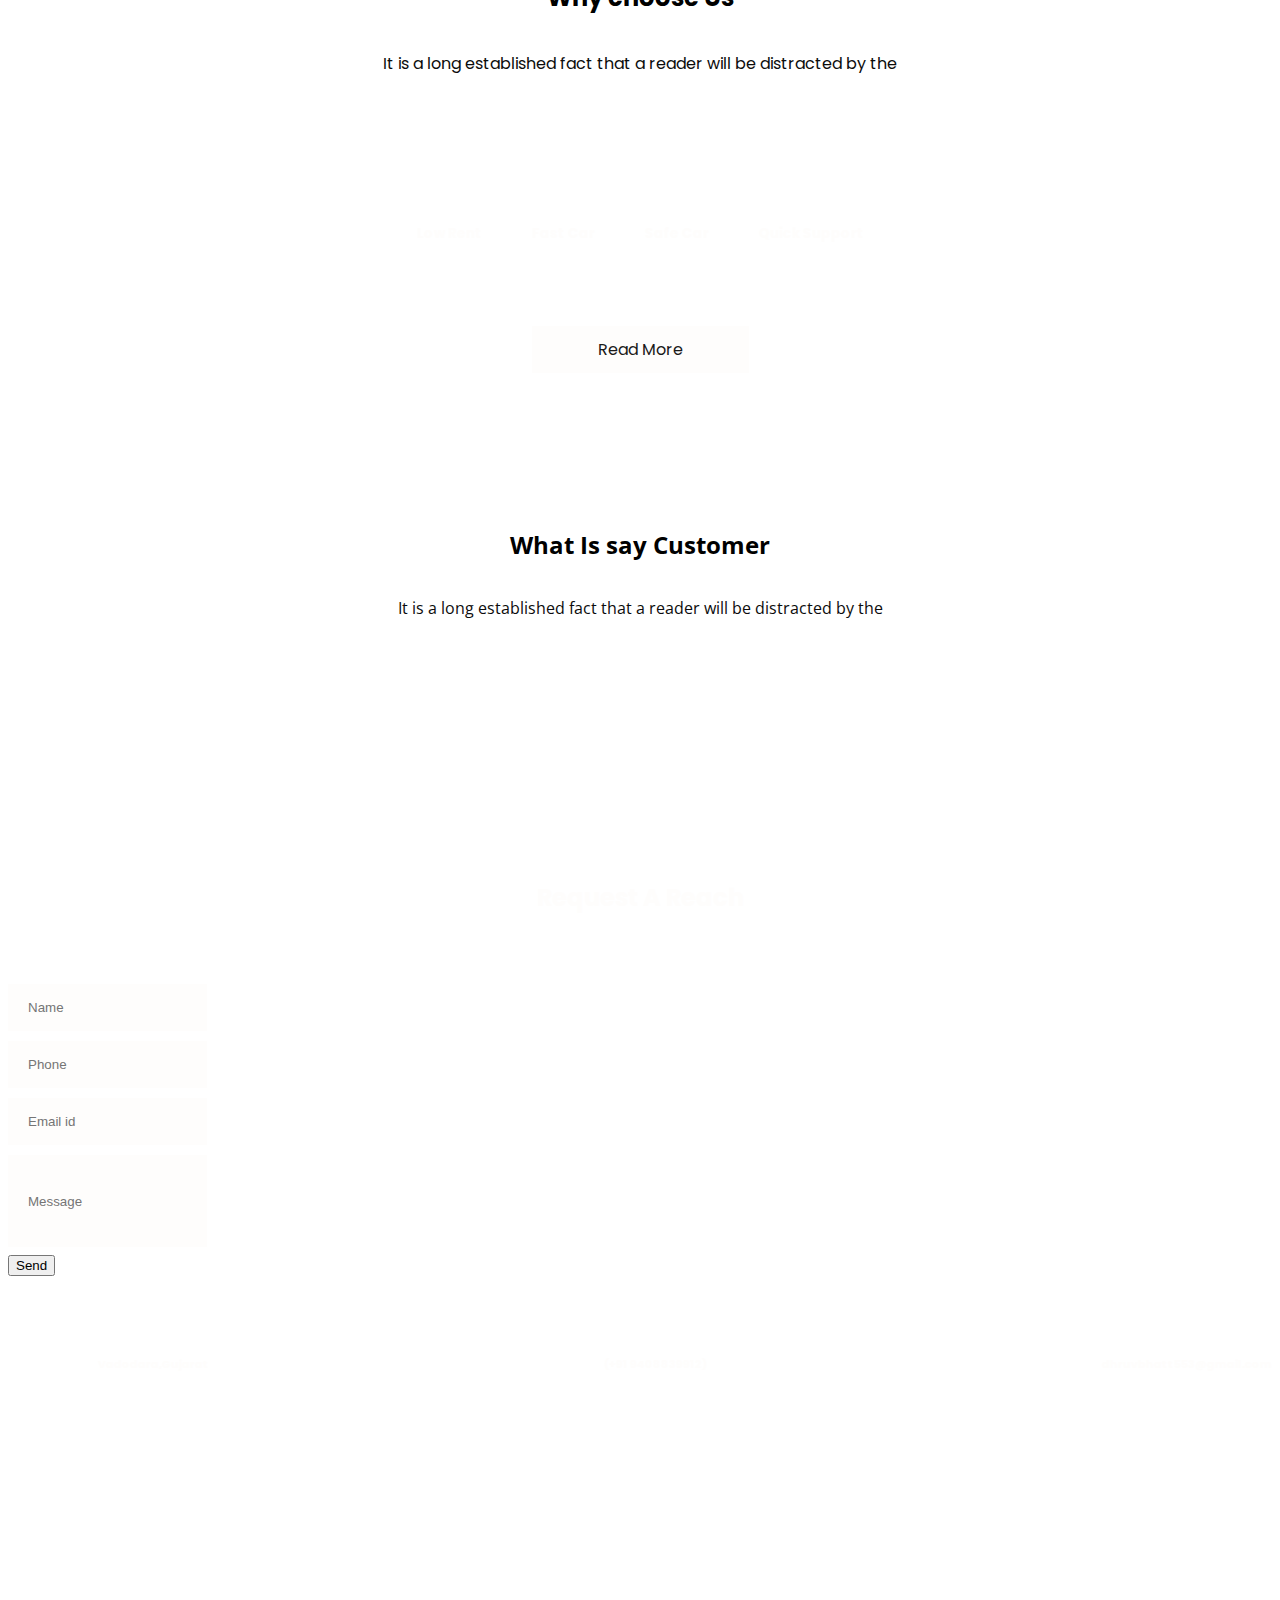
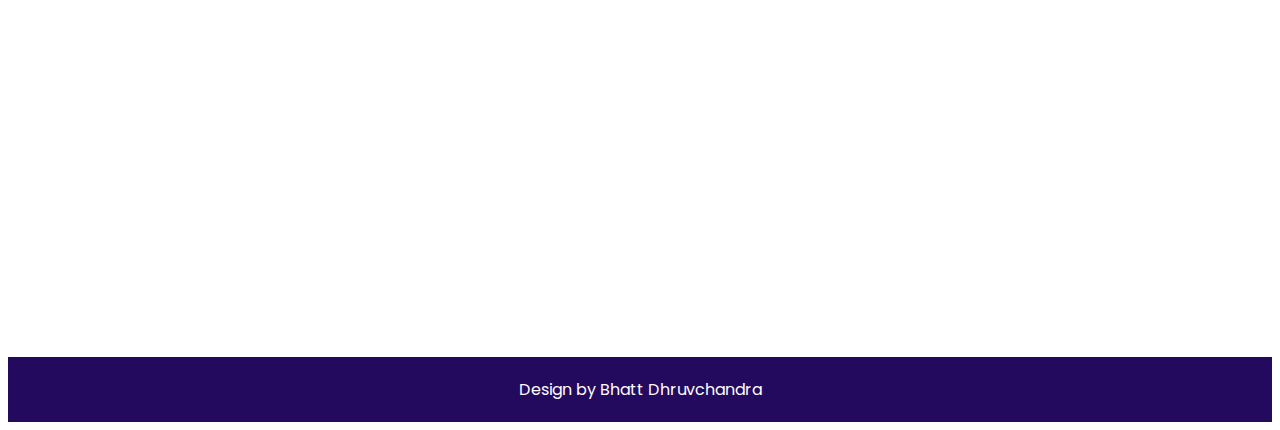
==== commit 4c47afc7: "Update index.html" ====
--- a/index.html
+++ b/index.html
@@ -395,7 +395,7 @@
               Choose Your Car
             </h5>
             <p>
-Lorem ipsum dolor sit amet consectetur, adipisicing elit. Autem aperiam nobis voluptatum sunt est amet!            </p>
+Our car rental service boasts an extensive range of vehicles, from compact cars for city explorations to spacious SUVs for family adventures.            </p>
             <a href="about.html">
               Read More
             </a>
@@ -410,7 +410,7 @@
               Get Your Car
             </h5>
             <p>
-Lorem ipsum dolor sit amet consectetur, adipisicing elit. Dolorum eius perferendis, magnam modi expedita eum.            </p>
+Our reservation confirmation and reminders ensure that you have all the details you need for a smooth pickup experience.           </p>
             <a href="about.html">
               Read More
             </a>
@@ -425,7 +425,7 @@
               Contact Your Dealer
             </h5>
             <p>
-Lorem ipsum dolor sit amet, consectetur adipisicing elit. Nulla magni a nemo libero, reprehenderit distinctio.            </p>
+Our car dealership prides itself on delivering a customer-centric experience, putting your needs and preferences first.            </p>
             <a href="about.html">
               Read More
             </a>
@@ -476,7 +476,7 @@
             Our Best Cars
           </h2>
           <p>
-            It is a long established fact that a reader will be distracted by the
+            Users can choose from range of cars according to their need.Cars will be delivered on given address in no time 
           </p>
         </div>
         <div class="btn-box">
@@ -599,7 +599,8 @@
                     Vintage
                   </h5>
                   <p>
-                    It is a long established fact that a reader will be distracted by the readable The point of using Lorem </p>
+                    These vehicles hold a special place in automotive history and are admired for their unique design, engineering, and historical significance
+                  </p>
                 </div>
               </div>
             </div>
@@ -618,7 +619,7 @@
                     Steering wheels
                   </h5>
                   <p>
-                    It is a long established fact that a reader will be distracted by the readable The point of using Lorem </p>
+They have evolved significantly over the years in terms of design, materials, and features.                  </p>
                 </div>
               </div>
             </div>
@@ -637,7 +638,7 @@
                     Buick Car
                   </h5>
                   <p>
-                    It is a long established fact that a reader will be distracted by the readable The point of using Lorem </p>
+Buick is an American automotive brand known for producing a wide range of vehicles, with a history dating back over a century                  </p>
                 </div>
               </div>
             </div>
@@ -656,7 +657,8 @@
                     Steering wheels
                   </h5>
                   <p>
-                    It is a long established fact that a reader will be distracted by the readable The point of using Lorem </p>
+                They have evolved significantly over the years in terms of design, materials, and features. 
+                  </p>
                 </div>
               </div>
             </div>
@@ -759,7 +761,7 @@
               <div class="box">
                 <div class="detail-box">
                   <p>
-                    It is a long established fact that a reader will be distracted by the readable content of a page when looking at its layout. The point of using Lorem It is a long established fact that a reader will be distracted by the readable content of a page when looking at its layout. The point of using Lorem
+                Hats off to your support team for their quick response and helpful assistance. Great service!Hats off to your support team for their quick response and helpful assistance. Great service!
                   </p>
                 </div>
                 <div class="client_id">
